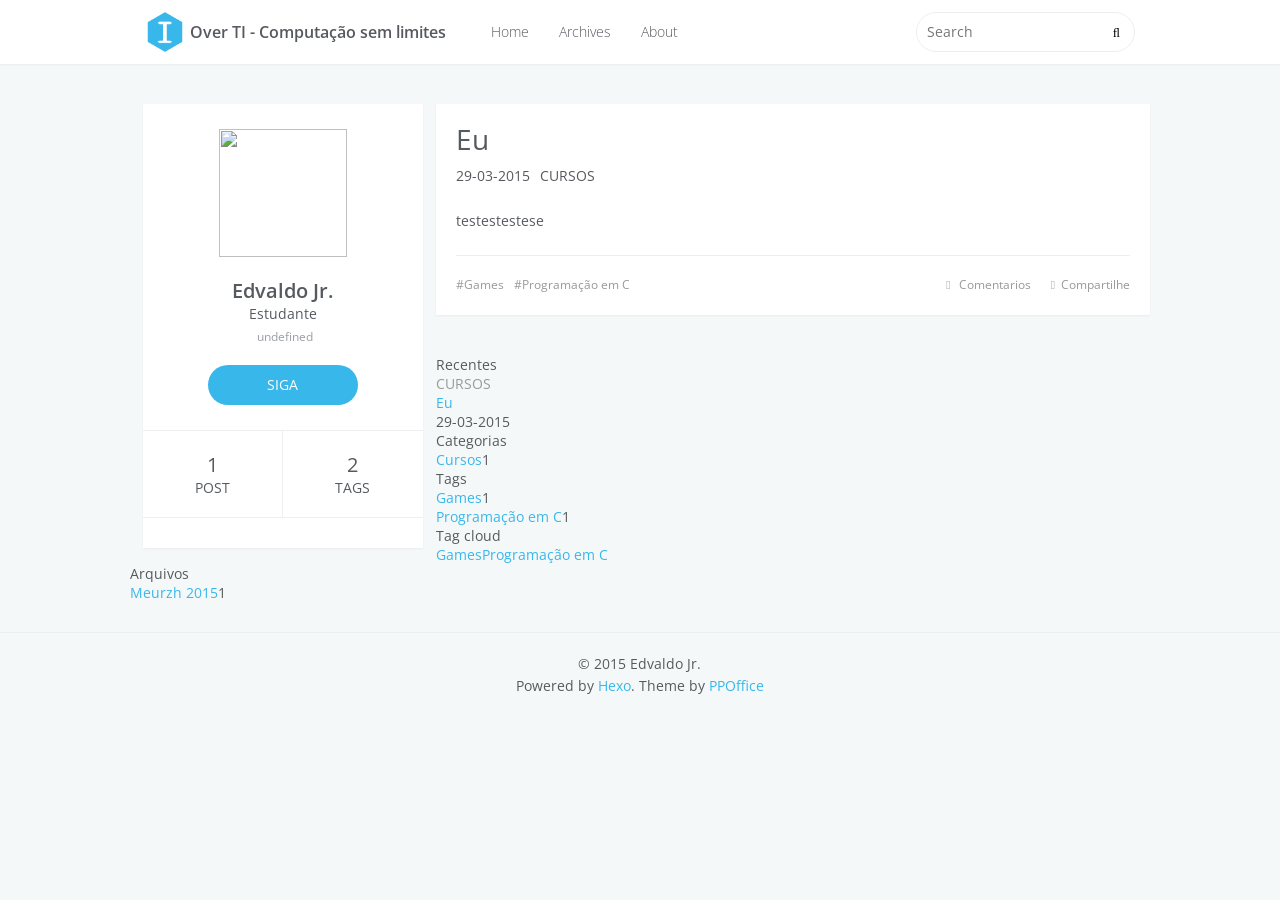
==== index.html @ 40b26c65 "First pages commit" ====
<!DOCTYPE html>
<html>
<head>
  <meta charset="utf-8">
  
  <title>Over TI - Computação sem limites</title>
  <meta name="viewport" content="width=device-width, initial-scale=1, maximum-scale=1">
  <meta name="description">
<meta property="og:type" content="website">
<meta property="og:title" content="Over TI - Computação sem limites">
<meta property="og:url" content="http://overti.github.io/index.html">
<meta property="og:site_name" content="Over TI - Computação sem limites">
<meta property="og:description">
<meta name="twitter:card" content="summary">
<meta name="twitter:title" content="Over TI - Computação sem limites">
<meta name="twitter:description">
  
  
    <link rel="icon" href="/favicon.png">
  
  <link href='//fonts.useso.com/css?family=Open+Sans:400italic,400,600' rel='stylesheet' type='text/css'>
  <link href="//fonts.useso.com/css?family=Source+Code+Pro" rel="stylesheet" type="text/css">
  <link rel="stylesheet" href="/css/style.css" type="text/css">
  <link rel="stylesheet" href="/font-awesome/css/font-awesome.min.css" type="text/css">
  

</head>
<body>
  <div id="container">
    <header id="header">
  <div id="header-main" class="header-inner">
    <div class="outer">
      <a href="/" id="logo"><i class="logo"></i><span class="site-title">Over TI - Computação sem limites</span></a>
      <nav id="main-nav">
        
          <a class="main-nav-link" href="/">Home</a>
        
          <a class="main-nav-link" href="/archives">Archives</a>
        
          <a class="main-nav-link" href="/about">About</a>
        
      </nav>
      <nav id="sub-nav">
        <div class="profile" id="profile-nav">
          <a id="profile-anchor" href="javascript:;"><img class="avatar" src="/css/images/avatar.png"><i class="fa fa-caret-down"></i></a>
        </div>
      </nav>
      <div id="search-form-wrap">
        <form action="//google.com/search" method="get" accept-charset="UTF-8" class="search-form"><input type="search" name="q" results="0" class="search-form-input" placeholder="Search"><button type="submit" class="search-form-submit"> </button><input type="hidden" name="q" value="site:http://overti.github.io"></form>
      </div>
    </div>
  </div>
  <div id="main-nav-mobile" class="header-sub header-inner">
    <table class="menu outer">
      <tr>
      
        <td><a class="main-nav-link" href="/">Home</a></td>
      
        <td><a class="main-nav-link" href="/archives">Archives</a></td>
      
        <td><a class="main-nav-link" href="/about">About</a></td>
      
      <td>
        <form action="//google.com/search" method="get" accept-charset="UTF-8" class="search-form"><input type="search" name="q" results="0" class="search-form-input" placeholder="Search"><input type="hidden" name="q" value="site:http://overti.github.io"></form>
      </td>
      </tr>
    </table>
  </div>
  
</header>
    <div class="outer">
      <aside id="profile">
  <div class="inner profile-inner">
  	<div class="base-info profile-block">
		  <img id="avatar" src="/css/images/avatar.png">
      <h2 id="name">Edvaldo Jr.</h2>
      <h3 id="title">Estudante</h3>
      <span id="location"><i class="fa fa-map-marker"></i>undefined</span>
      <a id="follow" href="https://github.com/overti">SIGA</a>
  	</div>
    <div class="article-info profile-block">
      <div class="article-info-block">
        1
        <span>Post</span>
      </div>
      <div class="article-info-block">
        2
        <span>Tags</span>
      </div>
    </div>
    <div class="contact-info profile-block">
      <table class="contact-list">
        <tr>
        
          <td><a href="https://github.com/overti" title="github"><i class="fa fa-github"></i></a></td>
        
          <td><a href="/#" title="twitter"><i class="fa fa-twitter"></i></a></td>
        
          <td><a href="/#" title="facebook"><i class="fa fa-facebook"></i></a></td>
        
          <td><a href="/#" title="dribbble"><i class="fa fa-dribbble"></i></a></td>
        
          <td><a href="/atom.xml" title="rss"><i class="fa fa-rss"></i></a></td>
        
        </tr>
      </table>
    </div>
  </div>
</aside>
      <section id="main">
  
    <article id="post-Eu" class="article article-type-post" itemscope itemprop="blogPost">
  <div class="article-inner">
    
    
      <header class="article-header">
        
  
    <h1 itemprop="name">
      <a class="article-title" href="/Eu/">Eu</a>
    </h1>
  

        <div class="article-meta">
          <div class="article-date">
  <i class="fa fa-calendar"></i>
  <a href="/Eu/">
    <time datetime="2015-03-29T20:36:07.000Z" itemprop="datePublished">29-03-2015</time>
  </a>
</div>
          
  <div class="article-category">
  	<i class="fa fa-folder"></i>
    <a class="article-category-link" href="/categories/Cursos/">Cursos</a>
  </div>

        </div>
      </header>
    
    <div class="article-entry" itemprop="articleBody">
      
        <p>testestestese</p>

      
    </div>
    <footer class="article-footer">
      <a data-url="http://overti.github.io/Eu/" data-id="ci7v1shl80000rcq00xxbd2kb" class="article-share-link">Compartilhe</a>
      
        <a href="http://overti.github.io/Eu/#disqus_thread" class="article-comment-link">Comentarios</a>
      
      
  <ul class="article-tag-list"><li class="article-tag-list-item"><a class="article-tag-list-link" href="/tags/Games/">Games</a></li><li class="article-tag-list-item"><a class="article-tag-list-link" href="/tags/Programacao-em-C/">Programação em C</a></li></ul>

    </footer>
  </div>
  
</article>


  
  
</section>
      
        <aside id="sidebar">
  
    
  <div class="widget-wrap">
    <h3 class="widget-title">Recentes</h3>
    <div class="widget">
      <ul id="recent-post">
        
          <li>
            <div class="item-thumbnail">
              <a href="/Eu/" class="thumbnail">
  
    <span class="thumbnail-image thumbnail-none"></span>
  
</a>
            </div>
            <div class="item-inner">
              <p class="item-category"><a class="article-category-link" href="/categories/Cursos/">Cursos</a></p>
              <p class="item-title"><a href="/Eu/" class="title">Eu</a></p>
              <p class="item-date"><time datetime="2015-03-29T20:36:07.000Z" itemprop="datePublished">29-03-2015</time></p>
            </div>
          </li>
        
      </ul>
    </div>
  </div>

  
    
  <div class="widget-wrap">
    <h3 class="widget-title">Categorias</h3>
    <div class="widget">
      <ul class="category-list"><li class="category-list-item"><a class="category-list-link" href="/categories/Cursos/">Cursos</a><span class="category-list-count">1</span></li></ul>
    </div>
  </div>

  
    
  <div class="widget-wrap">
    <h3 class="widget-title">Tags</h3>
    <div class="widget">
      <ul class="tag-list"><li class="tag-list-item"><a class="tag-list-link" href="/tags/Games/">Games</a><span class="tag-list-count">1</span></li><li class="tag-list-item"><a class="tag-list-link" href="/tags/Programacao-em-C/">Programação em C</a><span class="tag-list-count">1</span></li></ul>
    </div>
  </div>

  
    
  <div class="widget-wrap">
    <h3 class="widget-title">Tag cloud</h3>
    <div class="widget tagcloud">
      <a href="/tags/Games/" style="font-size: NaNpx;">Games</a><a href="/tags/Programacao-em-C/" style="font-size: NaNpx;">Programação em C</a>
    </div>
  </div>

  
    
  <div class="widget-wrap">
    <h3 class="widget-title">Arquivos</h3>
    <div class="widget">
      <ul class="archive-list"><li class="archive-list-item"><a class="archive-list-link" href="/archives/2015/03/">Meurzh 2015</a><span class="archive-list-count">1</span></li></ul>
    </div>
  </div>

  
  <div id="toTop" class="fa fa-chevron-up"></div>
</aside>
      
    </div>
    <footer id="footer">
  
  <div class="outer">
    <div id="footer-info" class="inner">
      &copy; 2015 Edvaldo Jr.<br>
      Powered by <a href="http://hexo.io/" target="_blank">Hexo</a>. Theme by <a href="http://github.com/ppoffice">PPOffice</a>
    </div>
  </div>
</footer>
    

<script>
  var disqus_shortname = 'overti';
  (function(){
    var dsq = document.createElement('script');
    dsq.type = 'text/javascript';
    dsq.async = true;
    dsq.src = '//' + disqus_shortname + '.disqus.com/count.js';
    (document.getElementsByTagName('head')[0] || document.getElementsByTagName('body')[0]).appendChild(dsq);
  })();
</script>


<script src="//ajax.useso.com/ajax/libs/jquery/2.0.3/jquery.min.js"></script>


  <link rel="stylesheet" href="/fancybox/jquery.fancybox.css" type="text/css">
  <script src="/fancybox/jquery.fancybox.pack.js" type="text/javascript"></script>


<script src="/js/script.js" type="text/javascript"></script>

  </div>
</body>
</html>
---- css/style.css ----
body {
  width: 100%;
}
body:before,
body:after {
  content: "";
  display: table;
}
body:after {
  clear: both;
}
html,
body,
div,
span,
applet,
object,
iframe,
h1,
h2,
h3,
h4,
h5,
h6,
p,
blockquote,
pre,
a,
abbr,
acronym,
address,
big,
cite,
code,
del,
dfn,
em,
img,
ins,
kbd,
q,
s,
samp,
small,
strike,
strong,
sub,
sup,
tt,
var,
dl,
dt,
dd,
ol,
ul,
li,
fieldset,
form,
label,
legend,
table,
caption,
tbody,
tfoot,
thead,
tr,
th,
td {
  margin: 0;
  padding: 0;
  border: 0;
  outline: 0;
  font-weight: inherit;
  font-style: inherit;
  font-family: inherit;
  font-size: 100%;
  vertical-align: baseline;
}
body {
  line-height: 1;
  color: #000;
  background: #fff;
}
ol,
ul {
  list-style: none;
}
table {
  border-collapse: separate;
  border-spacing: 0;
  vertical-align: middle;
}
caption,
th,
td {
  text-align: left;
  font-weight: normal;
  vertical-align: middle;
}
a img {
  border: none;
}
input,
button {
  margin: 0;
  padding: 0;
}
input::-moz-focus-inner,
button::-moz-focus-inner {
  border: 0;
  padding: 0;
}
html,
body,
#container {
  height: 100%;
}
body {
  color: #565a5f;
  background: #f5f8f9;
  font: 14px "open sans", "Helvetica Neue", "Microsoft Yahei", Helvetica, Arial, sans-serif;
  -webkit-text-size-adjust: 100%;
}
a {
  color: #38b7ea;
  text-decoration: none;
}
a:visited {
  color: #38b7ea;
}
.outer {
  max-width: 1020px;
  margin: 0 auto;
  padding: 0 20px;
}
.outer:before,
.outer:after {
  content: "";
  display: table;
}
.outer:after {
  clear: both;
}
@media screen and (max-width: 559px) {
  .outer {
    padding: 0;
  }
}
.inner {
  display: inline;
  float: left;
  width: 98%;
  margin: 0 1%;
}
.left,
.alignleft {
  float: left;
}
.right,
.alignright {
  float: right;
}
.clear {
  clear: both;
}
.logo {
  background-image: url("images/logo.png");
  -webkit-background-size: cover;
  -moz-background-size: cover;
  background-size: cover;
}
#container {
  position: relative;
}
#container > .outer {
  margin-bottom: 30px;
}
.article-date,
.article-category-link,
.archive-year {
  text-decoration: none;
  text-transform: uppercase;
  color: #999;
  line-height: 1em;
}
#header,
#profile .inner,
.article-inner,
#comments,
.archive-year-wrap,
.archive-article-inner {
  background: #fff;
  -webkit-box-shadow: 0 1px 2px rgba(0,0,0,0.05);
  box-shadow: 0 1px 2px rgba(0,0,0,0.05);
}
.article-entry h1 {
  font-size: 2em;
}
.article-entry h2 {
  font-size: 1.5em;
}
.article-entry h3 {
  font-size: 1.3em;
}
.article-entry h4 {
  font-size: 1.2em;
}
.article-entry h5 {
  font-size: 1em;
}
.article-entry h6 {
  font-size: 1em;
  color: #999;
}
.article-entry hr {
  border: 1px dashed #eceff2;
}
.article-entry strong {
  font-weight: bold;
}
.article-entry em,
.article-entry cite {
  font-style: italic;
}
.article-entry sup,
.article-entry sub {
  font-size: 0.75em;
  line-height: 0;
  position: relative;
  vertical-align: baseline;
}
.article-entry sup {
  top: -0.5em;
}
.article-entry sub {
  bottom: -0.2em;
}
.article-entry small {
  font-size: 0.85em;
}
.article-entry acronym,
.article-entry abbr {
  border-bottom: 1px dotted;
}
.article-entry ul,
.article-entry ol,
.article-entry dl {
  margin: 0 20px;
  line-height: 1.6em;
}
.article-entry ul ul,
.article-entry ol ul,
.article-entry ul ol,
.article-entry ol ol {
  margin-top: 0;
  margin-bottom: 0;
}
.article-entry ul {
  list-style: disc;
}
.article-entry ol {
  list-style: decimal;
}
.article-entry dt {
  font-weight: bold;
}
#header {
  background: #fff;
  position: relative;
}
#header a,
#header a:visited {
  white-space: nowrap;
  -webkit-transition: 0.2s ease;
  -moz-transition: 0.2s ease;
  -ms-transition: 0.2s ease;
  transition: 0.2s ease;
  color: #565a5f;
}
#header a:hover {
  color: #38b7ea;
}
.header-inner #logo,
#main-nav,
#sub-nav,
#search-form-wrap {
  height: 40px;
  line-height: 40px;
  padding: 12px 15px;
}
.header-inner #logo,
#main-nav {
  float: left;
}
#sub-nav,
#search-form-wrap {
  float: right;
}
.header-inner {
  height: 100%;
  position: relative;
}
.header-inner #logo {
  display: inline-block;
}
.header-inner #logo .logo {
  display: inline-block;
  width: 40px;
  height: 40px;
  margin-right: 5px;
}
.header-inner #logo .site-title {
  font-size: 16px;
  display: inline-block;
  vertical-align: top;
  font-weight: 600;
}
#header-title {
  text-align: center;
  height: 40px;
  position: absolute;
  top: 50%;
  left: 0;
  margin-top: -20px;
}
.header-sub {
  border-top: 1px solid #eceff2;
}
.header-sub ul {
  margin: 0 15px;
}
.header-sub ul:before,
.header-sub ul:after {
  content: "";
  display: table;
}
.header-sub ul:after {
  clear: both;
}
.header-sub ul li {
  float: left;
  margin: 0 10px;
}
.header-sub ul li a {
  display: inline-block;
  line-height: 48px;
}
.header-sub .main-nav-link {
  display: inline-block;
  line-height: 48px;
}
@media screen and (min-width: 560px) and (max-width: 799px) {
  #header-sub {
    display: none;
  }
}
@media screen and (max-width: 559px) {
  #header-sub {
    display: none;
  }
}
@media screen and (min-width: 560px) and (max-width: 799px) {
  #main-nav {
    display: none;
  }
}
@media screen and (max-width: 559px) {
  #main-nav {
    display: none;
  }
}
@media screen and (min-width: 800px) and (max-width: 1199px) {
  #main-nav-mobile {
    display: none;
  }
}
@media screen and (min-width: 1200px) {
  #main-nav-mobile {
    display: none;
  }
}
.nav-icon,
.main-nav-link {
  float: left;
  display: block;
  padding: 0 15px;
}
.nav-icon {
  text-align: center;
  font-size: 14px;
  width: 14px;
  height: 14px;
  position: relative;
  cursor: pointer;
  height: 40px !important;
  line-height: 40px !important;
}
.main-nav-link {
  font-weight: 300;
}
@media screen and (min-width: 1200px) {
  #sub-nav {
    display: none;
  }
}
#sub-nav #profile-nav #profile-anchor {
  display: block;
  height: 40px;
  line-height: 40px;
}
#sub-nav #profile-nav #profile-anchor:before,
#sub-nav #profile-nav #profile-anchor:after {
  content: "";
  display: table;
}
#sub-nav #profile-nav #profile-anchor:after {
  clear: both;
}
#sub-nav #profile-nav .avatar,
#sub-nav #profile-nav .fa {
  float: left;
}
#sub-nav #profile-nav .avatar {
  width: 40px;
  height: 40px;
  margin-right: 8px;
}
#sub-nav #profile-nav .fa {
  line-height: 40px;
}
@media screen and (max-width: 559px) {
  #search-form-wrap {
    display: none;
  }
}
#search-form-wrap .search-form {
  position: relative;
}
#search-form-wrap .search-form .search-form-input {
  width: 100%;
  height: 40px;
  padding: 0 30px 0 10px;
  line-height: 40px;
  -webkit-border-radius: 21px;
  border-radius: 21px;
}
#search-form-wrap .search-form .search-form-input::-webkit-search-results-decoration,
#search-form-wrap .search-form .search-form-input::-webkit-search-cancel-button {
  -webkit-appearance: none;
}
#search-form-wrap .search-form .search-form-submit {
  top: 50%;
  right: 15px;
  border: none;
  cursor: pointer;
  margin-top: -7px;
  background: none;
  position: absolute;
  font: 13px font-icon;
  font-family: 'FontAwesome';
}
#search-form-wrap .search-form .search-form-submit:before {
  content: '\f002';
}
#search-form-wrap .search-form .search-form-submit:hover,
#search-form-wrap .search-form .search-form-submit:focus {
  color: #777;
}
.search-form-input {
  width: 200px;
  outline: none;
  -webkit-appearance: none;
  -moz-appearance: none;
  appearance: none;
  background: none;
  -webkit-box-shadow: none;
  box-shadow: none;
  color: #565a5f;
  -webkit-transition: 0.2s ease;
  -moz-transition: 0.2s ease;
  -ms-transition: 0.2s ease;
  transition: 0.2s ease;
  -webkit-box-sizing: border-box;
  -moz-box-sizing: border-box;
  box-sizing: border-box;
  font: 14px "open sans", "Helvetica Neue", "Microsoft Yahei", Helvetica, Arial, sans-serif;
  border: 1px solid #eceff2;
}
.search-form-input:focus {
  border-color: #38b7ea;
}
#main-nav-mobile {
  overflow-y: hidden;
  overflow-x: auto;
}
#main-nav-mobile .menu {
  margin: 0;
  height: 48px;
}
#main-nav-mobile .menu:before,
#main-nav-mobile .menu:after {
  content: "";
  display: table;
}
#main-nav-mobile .menu:after {
  clear: both;
}
#main-nav-mobile .menu .search-form-input {
  display: none;
  padding: 0 10px;
  margin-right: 15px;
  height: 32px;
  line-height: 32px;
  -webkit-border-radius: 16px;
  border-radius: 16px;
}
@media screen and (max-width: 559px) {
  #main-nav-mobile .menu .search-form-input {
    display: block;
  }
}
#main-nav-mobile .menu .search-form-input::-webkit-search-results-decoration,
#main-nav-mobile .menu .search-form-input::-webkit-search-cancel-button {
  -webkit-appearance: none;
}
.profile-block {
  padding: 15px 20px;
  border-bottom: 1px solid #eceff2;
}
.profile-block:last-child {
  border-bottom: none;
}
#profile {
  display: none;
}
@media screen and (min-width: 1200px) {
  #profile {
    display: block;
    display: inline;
    float: left;
    width: 28.000000000000004%;
    margin: 0 1%;
  }
}
#profile .inner {
  margin-top: 40px;
  background: #fff;
}
#profile .inner .base-info #avatar {
  display: block;
  margin: 10px auto 20px;
  width: 128px;
  height: 128px;
}
#profile .inner .base-info #name,
#profile .inner .base-info #title,
#profile .inner .base-info #location {
  display: block;
  text-align: center;
}
#profile .inner .base-info #name {
  font-size: 20px;
  font-weight: 600;
}
#profile .inner .base-info #location {
  font-size: 12px;
  margin-top: 5px;
  color: #9a9ea3;
}
#profile .inner .base-info #location .fa {
  margin-right: 5px;
}
#profile .inner .base-info #follow {
  color: #fff;
  width: 150px;
  height: 40px;
  display: block;
  font-size: 14px;
  line-height: 40px;
  text-align: center;
  margin: 20px auto 10px;
  background: #38b7ea;
  -webkit-border-radius: 20px;
  border-radius: 20px;
  -webkit-transition: 0.2s ease;
  -moz-transition: 0.2s ease;
  -ms-transition: 0.2s ease;
  transition: 0.2s ease;
}
#profile .inner .base-info #follow:hover {
  background: #49c8fb;
}
#profile .inner .article-info {
  padding: 0px;
}
#profile .inner .article-info:before,
#profile .inner .article-info:after {
  content: "";
  display: table;
}
#profile .inner .article-info:after {
  clear: both;
}
#profile .inner .article-info .article-info-block {
  width: 50%;
  float: left;
  padding: 20px 15px;
  text-align: center;
  -webkit-box-sizing: border-box;
  -moz-box-sizing: border-box;
  box-sizing: border-box;
  font-size: 20px;
}
#profile .inner .article-info .article-info-block span {
  display: block;
  font-size: 14px;
  text-transform: uppercase;
}
#profile .inner .article-info .article-info-block:first-child {
  border-right: 1px solid #eceff2;
}
#profile .inner .contact-info .contact-list {
  width: 100%;
}
#profile .inner .contact-info .contact-list td {
  text-align: center;
  font-size: 24px;
}
#profile .inner .contact-info .contact-list td a {
  position: relative;
  -webkit-transition: 0.2s ease;
  -moz-transition: 0.2s ease;
  -ms-transition: 0.2s ease;
  transition: 0.2s ease;
  color: #898d92;
}
#profile .inner .contact-info .contact-list td a:hover {
  color: #565a5f;
}
#profile .inner .contact-info .contact-list td a:hover:after {
  right: -50%;
  top: -41px;
  color: #fff;
  background: #333;
  font-size: 14px;
  content: attr(title);
  display: block;
  padding: 5px 15px;
  position: absolute;
  white-space: nowrap;
  -webkit-border-radius: 2px;
  border-radius: 2px;
  text-transform: uppercase;
  -webkit-box-shadow: 0 0 2px rgba(0,0,0,0.2);
  box-shadow: 0 0 2px rgba(0,0,0,0.2);
  z-index: 1;
}
#profile .inner .contact-info .contact-list td a:hover:before {
  top: -12px;
  right: 8px;
  border: solid;
  border-color: #333 transparent;
  border-width: 5px 5px 0 5px;
  content: "";
  display: block;
  position: absolute;
  z-index: 2;
}
#profile.card {
  top: 50px;
  right: 20px;
  z-index: 999;
  display: block;
  min-width: 280px;
  position: absolute;
}
#profile.card .profile-inner {
  position: relative;
  -webkit-box-shadow: 0 2px 5px rgba(0,0,0,0.2);
  box-shadow: 0 2px 5px rgba(0,0,0,0.2);
}
#profile.card .profile-inner:before,
#profile.card .profile-inner:after {
  z-index: 1;
  content: '';
  top: -20px;
  right: 10px;
  position: absolute;
  border-width: 10px;
  border-style: solid;
  border-color: transparent transparent #fff transparent;
}
#profile.card .profile-inner:after {
  z-index: 0;
  border-color: transparent transparent #dbdee1 transparent;
}
.article {
  margin: 40px 0;
}
.article-inner {
  overflow: hidden;
}
.article-meta:before,
.article-meta:after {
  content: "";
  display: table;
}
.article-meta:after {
  clear: both;
}
.article-meta > div {
  margin-bottom: 5px;
}
.article-meta .article-date,
.article-meta .article-category {
  margin-right: 10px;
  color: #565a5f;
}
.article-meta a {
  color: #565a5f;
}
.article-meta a:hover {
  color: #38b7ea;
}
.article-date {
  float: left;
}
.article-category {
  float: left;
  line-height: 1em;
  color: #565a5f;
}
.article-category .fa-angle-right {
  margin: 0 5px;
}
.article-header {
  padding: 20px 20px 0;
}
.article-header .article-title {
  display: block;
  margin-bottom: 14px;
}
.article-title {
  text-decoration: none;
  font-size: 2em;
  color: #565a5f;
  line-height: 1.1em;
  -webkit-transition: color 0.2s;
  -moz-transition: color 0.2s;
  -ms-transition: color 0.2s;
  transition: color 0.2s;
}
a.article-title:visited {
  color: #565a5f;
}
a.article-title:hover {
  color: #38b7ea;
}
.article-entry {
  color: #565a5f;
  padding: 0 20px;
}
.article-entry:before,
.article-entry:after {
  content: "";
  display: table;
}
.article-entry:after {
  clear: both;
}
.article-entry p,
.article-entry table {
  line-height: 1.6em;
  margin: 1.6em 0;
}
.article-entry h1,
.article-entry h2,
.article-entry h3,
.article-entry h4,
.article-entry h5,
.article-entry h6 {
  font-weight: bold;
}
.article-entry h1,
.article-entry h2,
.article-entry h3,
.article-entry h4,
.article-entry h5,
.article-entry h6 {
  line-height: 1.1em;
  margin: 1.1em 0;
}
.article-entry a {
  color: #38b7ea;
  text-decoration: none;
}
.article-entry a:hover {
  text-decoration: underline;
}
.article-entry ul,
.article-entry ol,
.article-entry dl {
  margin-top: 1.6em;
  margin-bottom: 1.6em;
}
.article-entry img,
.article-entry video {
  max-width: 100%;
  height: auto;
  display: block;
  margin: auto;
}
.article-entry iframe {
  border: none;
}
.article-entry table {
  width: 100%;
  border-collapse: collapse;
  border-spacing: 0;
}
.article-entry th {
  font-weight: bold;
  border-bottom: 3px solid #eceff2;
  padding-bottom: 0.5em;
}
.article-entry td {
  border-bottom: 1px solid #eceff2;
  padding: 10px 0;
}
.article-entry blockquote {
  font-family: Georgia, "Times New Roman", serif;
  font-size: 1.4em;
  margin: 1.6em 20px;
  text-align: center;
}
.article-entry blockquote footer {
  font-size: 14px;
  margin: 1.6em 0;
  font-family: "open sans", "Helvetica Neue", "Microsoft Yahei", Helvetica, Arial, sans-serif;
}
.article-entry blockquote footer cite:before {
  content: "—";
  padding: 0 0.5em;
}
.article-entry .pullquote {
  text-align: left;
  width: 45%;
  margin: 0;
}
.article-entry .pullquote.left {
  margin-left: 0.5em;
  margin-right: 1em;
}
.article-entry .pullquote.right {
  margin-right: 0.5em;
  margin-left: 1em;
}
.article-entry .caption {
  color: #999;
  display: block;
  font-size: 0.9em;
  margin-top: 0.5em;
  position: relative;
  text-align: center;
}
.article-entry .video-container {
  position: relative;
  padding-top: 56.25%;
  height: 0;
  overflow: hidden;
}
.article-entry .video-container iframe,
.article-entry .video-container object,
.article-entry .video-container embed {
  position: absolute;
  top: 0;
  left: 0;
  width: 100%;
  height: 100%;
  margin-top: 0;
}
.article-more-link a {
  display: inline-block;
  line-height: 1em;
  padding: 6px 15px;
  -webkit-border-radius: 15px;
  border-radius: 15px;
  background: #f5f8f9;
  color: #999;
  text-shadow: 0 1px #fff;
  text-decoration: none;
}
.article-more-link a:hover {
  background: #38b7ea;
  color: #fff;
  text-decoration: none;
  text-shadow: 0 1px #169cd2;
}
.article-footer {
  font-size: 0.85em;
  line-height: 1.6em;
  border-top: 1px solid #eceff2;
  padding-top: 1.6em;
  margin: 0 20px 20px;
}
.article-footer:before,
.article-footer:after {
  content: "";
  display: table;
}
.article-footer:after {
  clear: both;
}
.article-footer a {
  color: #999;
  text-decoration: none;
}
.article-footer a:hover {
  color: #565a5f;
}
.article-tag-list-item {
  float: left;
  margin-right: 10px;
}
.article-tag-list-link:before {
  content: "#";
}
.article-comment-link {
  float: right;
}
.article-comment-link:before {
  content: "\f075";
  font-family: FontAwesome;
  padding-right: 8px;
}
.article-share-link {
  cursor: pointer;
  float: right;
  margin-left: 20px;
}
.article-share-link:before {
  content: "\f064";
  font-family: FontAwesome;
  padding-right: 6px;
}
#article-nav {
  position: relative;
}
#article-nav:before,
#article-nav:after {
  content: "";
  display: table;
}
#article-nav:after {
  clear: both;
}
@media screen and (min-width: 1200px) {
  #article-nav {
    margin: 40px 0;
  }
  #article-nav:before {
    width: 8px;
    height: 8px;
    position: absolute;
    top: 50%;
    left: 50%;
    margin-top: -4px;
    margin-left: -4px;
    content: "";
    -webkit-border-radius: 50%;
    border-radius: 50%;
    background: #787c81;
  }
}
.article-nav-link-wrap {
  text-decoration: none;
  color: #999;
  -webkit-box-sizing: border-box;
  -moz-box-sizing: border-box;
  box-sizing: border-box;
  margin-top: 40px;
  text-align: center;
  display: block;
}
.article-nav-link-wrap:hover {
  color: #565a5f;
}
@media screen and (min-width: 1200px) {
  .article-nav-link-wrap {
    width: 50%;
    margin-top: 0;
  }
}
@media screen and (min-width: 1200px) {
  #article-nav-newer {
    float: left;
    text-align: right;
    padding-right: 20px;
  }
}
@media screen and (min-width: 1200px) {
  #article-nav-older {
    float: right;
    text-align: left;
    padding-left: 20px;
  }
}
.article-nav-caption {
  letter-spacing: 2px;
  line-height: 1em;
  font-weight: bold;
  color: #565a5f;
  text-transform: uppercase;
}
#article-nav-newer .article-nav-caption {
  margin-right: -2px;
}
.article-nav-title {
  font-size: 0.85em;
  line-height: 1.6em;
  margin-top: 0.5em;
}
.article-share-box {
  position: absolute;
  display: none;
  background: #fff;
  -webkit-box-shadow: 0px 2px 2px rgba(0,0,0,0.1);
  box-shadow: 0px 2px 2px rgba(0,0,0,0.1);
  -webkit-border-radius: 3px;
  border-radius: 3px;
  margin-left: -145px;
  overflow: hidden;
  z-index: 1;
}
.article-share-box.on {
  display: block;
}
.article-share-input {
  width: 100%;
  background: none;
  -webkit-box-sizing: border-box;
  -moz-box-sizing: border-box;
  box-sizing: border-box;
  font: 14px "open sans", "Helvetica Neue", "Microsoft Yahei", Helvetica, Arial, sans-serif;
  padding: 0 15px;
  color: #565a5f;
  outline: none;
  border: 1px solid #eceff2;
  -webkit-border-radius: 3px 3px 0 0;
  border-radius: 3px 3px 0 0;
  height: 36px;
  line-height: 36px;
}
.article-share-links {
  background: #f5f8f9;
}
.article-share-links:before,
.article-share-links:after {
  content: "";
  display: table;
}
.article-share-links:after {
  clear: both;
}
.article-share-twitter,
.article-share-facebook,
.article-share-pinterest,
.article-share-google {
  width: 50px;
  height: 36px;
  display: block;
  float: left;
  position: relative;
  color: #999;
  text-shadow: 0 1px #fff;
}
.article-share-twitter:before,
.article-share-facebook:before,
.article-share-pinterest:before,
.article-share-google:before {
  font-size: 20px;
  width: 20px;
  height: 20px;
  position: absolute;
  top: 50%;
  left: 50%;
  margin-top: -10px;
  margin-left: -10px;
  text-align: center;
}
.article-share-twitter:hover,
.article-share-facebook:hover,
.article-share-pinterest:hover,
.article-share-google:hover {
  color: #fff;
}
.article-share-twitter:hover {
  background: #00aced;
  text-shadow: 0 1px #008abe;
}
.article-share-facebook:hover {
  background: #3b5998;
  text-shadow: 0 1px #2f477a;
}
.article-share-pinterest:hover {
  background: #cb2027;
  text-shadow: 0 1px #a21a1f;
}
.article-share-google:hover {
  background: #dd4b39;
  text-shadow: 0 1px #be3221;
}
.article-gallery {
  background: #000;
  position: relative;
}
.article-gallery-photos {
  position: relative;
  overflow: hidden;
}
.article-gallery-img {
  display: none;
  max-width: 100%;
}
.article-gallery-img:first-child {
  display: block;
}
.article-gallery-img.loaded {
  position: absolute;
  display: block;
}
.article-gallery-img img {
  display: block;
  max-width: 100%;
  margin: 0 auto;
}
#comments {
  padding: 20px;
  margin: 40px 0;
}
#comments a {
  color: #38b7ea;
}
.archives-wrap {
  margin: 40px 0;
}
.archives:before,
.archives:after {
  content: "";
  display: table;
}
.archives:after {
  clear: both;
}
.archives .article:first-child {
  margin: 20px 0;
}
.archive-year-wrap {
  padding: 10px 20px;
  margin: 40px 0 -20px 0;
}
@media screen and (max-width: 559px) {
  .archive-year-wrap {
    margin: 20px 0 -20px 0;
  }
}
.archive-year-wrap .fa {
  margin-right: 3px;
}
.archive-year-wrap .archive-year {
  color: #565a5f;
}
.archive-year-wrap .archive-year:hover {
  color: #38b7ea;
}
.archive-article {
  -webkit-column-break-inside: avoid;
  page-break-inside: avoid;
  overflow: hidden;
  break-inside: avoid-column;
}
.archive-article-inner {
  padding: 10px;
  margin-bottom: 15px;
}
.archive-article-title {
  text-decoration: none;
  font-weight: bold;
  color: #565a5f;
  -webkit-transition: color 0.2s;
  -moz-transition: color 0.2s;
  -ms-transition: color 0.2s;
  transition: color 0.2s;
  line-height: 1.6em;
}
.archive-article-title:hover {
  color: #38b7ea;
}
.archive-article-footer {
  margin-top: 1em;
}
.archive-article-date {
  color: #999;
  text-decoration: none;
  font-size: 0.85em;
  line-height: 1em;
  margin-bottom: 0.5em;
  display: block;
}
#page-nav {
  margin: 40px auto;
  text-align: center;
  color: #999;
  overflow: hidden;
}
#page-nav:before,
#page-nav:after {
  content: "";
  display: table;
}
#page-nav:after {
  clear: both;
}
#page-nav a,
#page-nav span {
  height: 32px;
  padding: 0 10px;
  line-height: 32px;
  text-align: center;
  display: inline-block;
  -webkit-border-radius: 2px;
  border-radius: 2px;
}
#page-nav a {
  color: #999;
  text-decoration: none;
}
#page-nav a:hover {
  color: #fff;
  background: #38b7ea;
}
#page-nav .page-number {
  display: inline-block;
}
@media screen and (max-width: 559px) {
  #page-nav .page-number {
    display: none;
  }
}
#page-nav .current {
  color: #565a5f;
  font-weight: bold;
}
#page-nav .space {
  color: #eceff2;
}
#footer {
  padding: 20px 0;
  border-top: 1px solid #eceff2;
  color: #565a5f;
  font-size: 16px;
  text-align: center;
}
#footer .outer {
  margin-bottom: 0;
}
#footer a {
  color: #38b7ea;
  text-decoration: none;
}
#footer a:hover {
  text-decoration: underline;
}
#footer-info {
  line-height: 1.6em;
  font-size: 0.85em;
}
.article-entry pre,
.article-entry .highlight {
  background: #34383d;
  margin: 0 -20px;
  padding: 15px 20px;
  border-style: solid;
  border-color: #eceff2;
  border-width: 1px 0;
  overflow: auto;
  color: #ccc;
  line-height: 22.400000000000002px;
}
.article-entry .highlight .gutter pre,
.article-entry .gist .gist-file .gist-data .line-numbers {
  color: #666;
  font-size: 0.85em;
}
.article-entry pre,
.article-entry code {
  font-family: "Source Code Pro", Consolas, Monaco, Menlo, Consolas, monospace;
}
.article-entry code {
  background: #f5f8f9;
  text-shadow: 0 1px #fff;
  padding: 0 0.3em;
}
.article-entry pre code {
  background: none;
  text-shadow: none;
  padding: 0;
}
.article-entry .highlight pre {
  border: none;
  margin: 0;
  padding: 0;
}
.article-entry .highlight table {
  margin: 0;
  width: auto;
}
.article-entry .highlight td {
  border: none;
  padding: 0;
}
.article-entry .highlight figcaption {
  font-size: 0.85em;
  color: #999;
  line-height: 1em;
  margin-bottom: 1em;
}
.article-entry .highlight figcaption:before,
.article-entry .highlight figcaption:after {
  content: "";
  display: table;
}
.article-entry .highlight figcaption:after {
  clear: both;
}
.article-entry .highlight figcaption a {
  float: right;
}
.article-entry .highlight .gutter pre {
  text-align: right;
  padding-right: 20px;
}
.article-entry .highlight .line {
  height: 22.400000000000002px;
}
.article-entry .gist {
  margin: 0 -20px;
  border-style: solid;
  border-color: #eceff2;
  border-width: 1px 0;
  background: #34383d;
  padding: 15px 20px 15px 0;
}
.article-entry .gist .gist-file {
  border: none;
  font-family: "Source Code Pro", Consolas, Monaco, Menlo, Consolas, monospace;
  margin: 0;
}
.article-entry .gist .gist-file .gist-data {
  background: none;
  border: none;
}
.article-entry .gist .gist-file .gist-data .line-numbers {
  background: none;
  border: none;
  padding: 0 20px 0 0;
}
.article-entry .gist .gist-file .gist-data .line-data {
  padding: 0 !important;
}
.article-entry .gist .gist-file .highlight {
  margin: 0;
  padding: 0;
  border: none;
}
.article-entry .gist .gist-file .gist-meta {
  background: #34383d;
  color: #999;
  font: 0.85em "open sans", "Helvetica Neue", "Microsoft Yahei", Helvetica, Arial, sans-serif;
  text-shadow: 0 0;
  padding: 0;
  margin-top: 1em;
  margin-left: 20px;
}
.article-entry .gist .gist-file .gist-meta a {
  color: #38b7ea;
  font-weight: normal;
}
.article-entry .gist .gist-file .gist-meta a:hover {
  text-decoration: underline;
}
pre .comment,
pre .title {
  color: #999;
}
pre .variable,
pre .attribute,
pre .tag,
pre .regexp,
pre .ruby .constant,
pre .xml .tag .title,
pre .xml .pi,
pre .xml .doctype,
pre .html .doctype,
pre .css .id,
pre .css .class,
pre .css .pseudo {
  color: #f2777a;
}
pre .number,
pre .preprocessor,
pre .built_in,
pre .literal,
pre .params,
pre .constant {
  color: #f99157;
}
pre .class,
pre .ruby .class .title,
pre .css .rules .attribute {
  color: #9c9;
}
pre .string,
pre .value,
pre .inheritance,
pre .header,
pre .ruby .symbol,
pre .xml .cdata {
  color: #9c9;
}
pre .css .hexcolor {
  color: #6cc;
}
pre .function,
pre .python .decorator,
pre .python .title,
pre .ruby .function .title,
pre .ruby .title .keyword,
pre .perl .sub,
pre .javascript .title,
pre .coffeescript .title {
  color: #69c;
}
pre .keyword,
pre .javascript .function {
  color: #c9c;
}
@media screen and (min-width: 560px) and (max-width: 799px) {
  #mobile-nav {
    position: absolute;
    top: 0;
    left: 0;
    width: 280px;
    height: 100%;
    background: #191919;
    border-right: 1px solid #fff;
  }
}
@media screen and (min-width: 560px) and (max-width: 799px) {
  .mobile-nav-link {
    display: block;
    color: #999;
    text-decoration: none;
    padding: 15px 20px;
    font-weight: bold;
  }
  .mobile-nav-link:hover {
    color: #fff;
  }
}
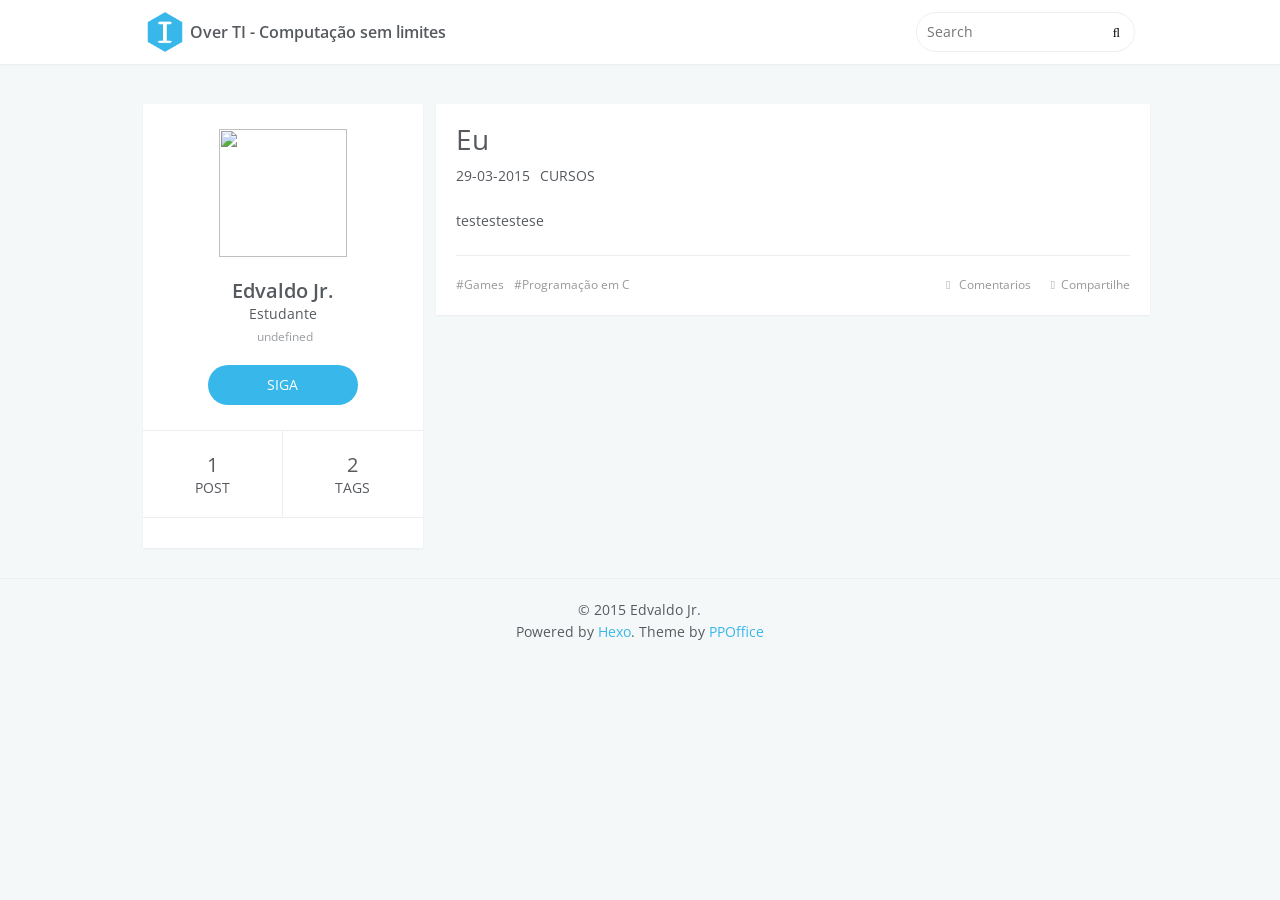
==== commit b7126d9a: "First pages commit" ====
--- a/index.html
+++ b/index.html
@@ -16,8 +16,6 @@
 <meta name="twitter:description">
   
   
-    <link rel="icon" href="/favicon.png">
-  
   <link href='//fonts.useso.com/css?family=Open+Sans:400italic,400,600' rel='stylesheet' type='text/css'>
   <link href="//fonts.useso.com/css?family=Source+Code+Pro" rel="stylesheet" type="text/css">
   <link rel="stylesheet" href="/css/style.css" type="text/css">
@@ -33,12 +31,6 @@
       <a href="/" id="logo"><i class="logo"></i><span class="site-title">Over TI - Computação sem limites</span></a>
       <nav id="main-nav">
         
-          <a class="main-nav-link" href="/">Home</a>
-        
-          <a class="main-nav-link" href="/archives">Archives</a>
-        
-          <a class="main-nav-link" href="/about">About</a>
-        
       </nav>
       <nav id="sub-nav">
         <div class="profile" id="profile-nav">
@@ -53,12 +45,6 @@
   <div id="main-nav-mobile" class="header-sub header-inner">
     <table class="menu outer">
       <tr>
-      
-        <td><a class="main-nav-link" href="/">Home</a></td>
-      
-        <td><a class="main-nav-link" href="/archives">Archives</a></td>
-      
-        <td><a class="main-nav-link" href="/about">About</a></td>
       
       <td>
         <form action="//google.com/search" method="get" accept-charset="UTF-8" class="search-form"><input type="search" name="q" results="0" class="search-form-input" placeholder="Search"><input type="hidden" name="q" value="site:http://overti.github.io"></form>
@@ -91,16 +77,6 @@
     <div class="contact-info profile-block">
       <table class="contact-list">
         <tr>
-        
-          <td><a href="https://github.com/overti" title="github"><i class="fa fa-github"></i></a></td>
-        
-          <td><a href="/#" title="twitter"><i class="fa fa-twitter"></i></a></td>
-        
-          <td><a href="/#" title="facebook"><i class="fa fa-facebook"></i></a></td>
-        
-          <td><a href="/#" title="dribbble"><i class="fa fa-dribbble"></i></a></td>
-        
-          <td><a href="/atom.xml" title="rss"><i class="fa fa-rss"></i></a></td>
         
         </tr>
       </table>
@@ -161,73 +137,6 @@
   
 </section>
       
-        <aside id="sidebar">
-  
-    
-  <div class="widget-wrap">
-    <h3 class="widget-title">Recentes</h3>
-    <div class="widget">
-      <ul id="recent-post">
-        
-          <li>
-            <div class="item-thumbnail">
-              <a href="/Eu/" class="thumbnail">
-  
-    <span class="thumbnail-image thumbnail-none"></span>
-  
-</a>
-            </div>
-            <div class="item-inner">
-              <p class="item-category"><a class="article-category-link" href="/categories/Cursos/">Cursos</a></p>
-              <p class="item-title"><a href="/Eu/" class="title">Eu</a></p>
-              <p class="item-date"><time datetime="2015-03-29T20:36:07.000Z" itemprop="datePublished">29-03-2015</time></p>
-            </div>
-          </li>
-        
-      </ul>
-    </div>
-  </div>
-
-  
-    
-  <div class="widget-wrap">
-    <h3 class="widget-title">Categorias</h3>
-    <div class="widget">
-      <ul class="category-list"><li class="category-list-item"><a class="category-list-link" href="/categories/Cursos/">Cursos</a><span class="category-list-count">1</span></li></ul>
-    </div>
-  </div>
-
-  
-    
-  <div class="widget-wrap">
-    <h3 class="widget-title">Tags</h3>
-    <div class="widget">
-      <ul class="tag-list"><li class="tag-list-item"><a class="tag-list-link" href="/tags/Games/">Games</a><span class="tag-list-count">1</span></li><li class="tag-list-item"><a class="tag-list-link" href="/tags/Programacao-em-C/">Programação em C</a><span class="tag-list-count">1</span></li></ul>
-    </div>
-  </div>
-
-  
-    
-  <div class="widget-wrap">
-    <h3 class="widget-title">Tag cloud</h3>
-    <div class="widget tagcloud">
-      <a href="/tags/Games/" style="font-size: NaNpx;">Games</a><a href="/tags/Programacao-em-C/" style="font-size: NaNpx;">Programação em C</a>
-    </div>
-  </div>
-
-  
-    
-  <div class="widget-wrap">
-    <h3 class="widget-title">Arquivos</h3>
-    <div class="widget">
-      <ul class="archive-list"><li class="archive-list-item"><a class="archive-list-link" href="/archives/2015/03/">Meurzh 2015</a><span class="archive-list-count">1</span></li></ul>
-    </div>
-  </div>
-
-  
-  <div id="toTop" class="fa fa-chevron-up"></div>
-</aside>
-      
     </div>
     <footer id="footer">
   
@@ -255,9 +164,6 @@
 <script src="//ajax.useso.com/ajax/libs/jquery/2.0.3/jquery.min.js"></script>
 
 
-  <link rel="stylesheet" href="/fancybox/jquery.fancybox.css" type="text/css">
-  <script src="/fancybox/jquery.fancybox.pack.js" type="text/javascript"></script>
-
 
 <script src="/js/script.js" type="text/javascript"></script>
 
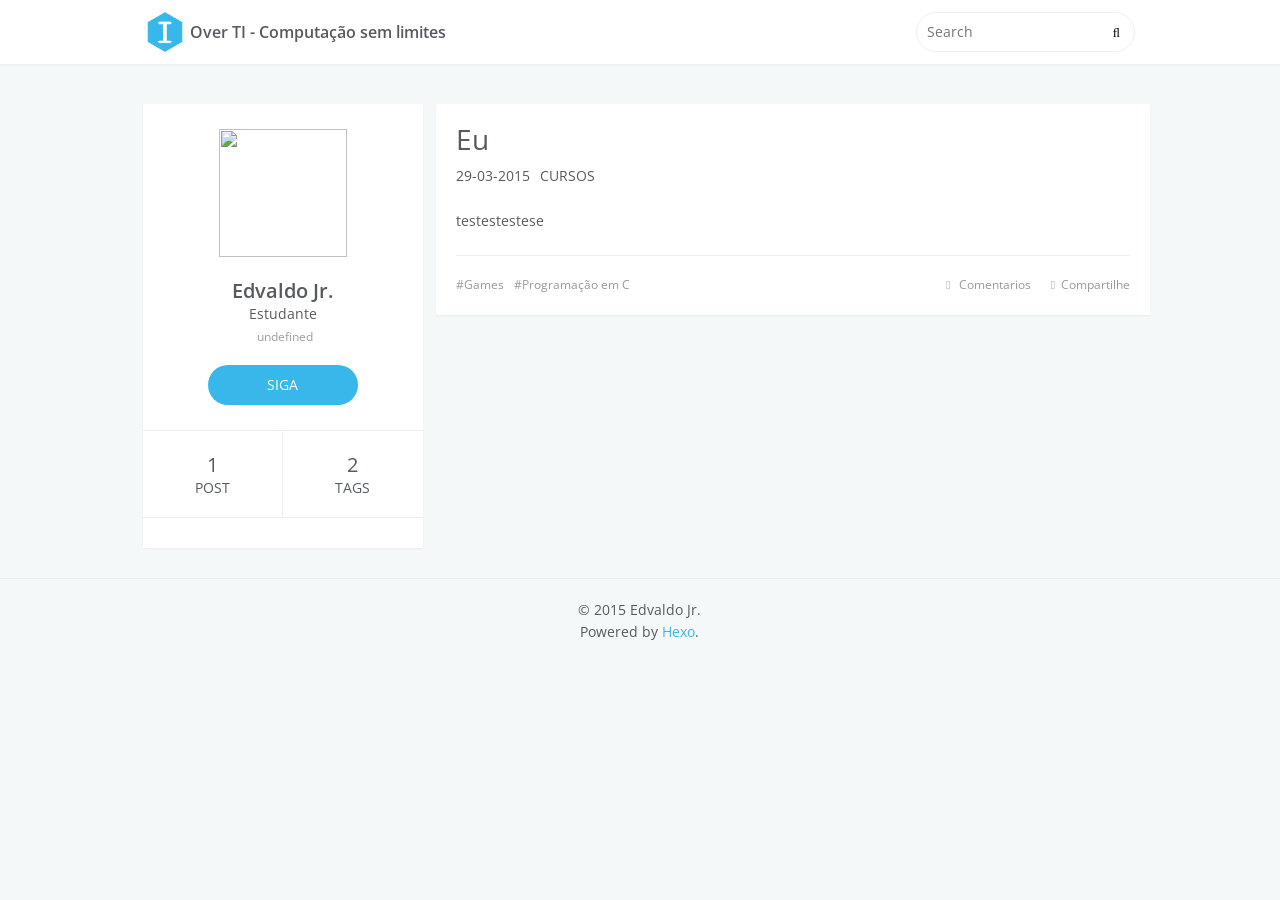
==== commit fe2116d1: "First pages commit" ====
--- a/index.html
+++ b/index.html
@@ -143,7 +143,7 @@
   <div class="outer">
     <div id="footer-info" class="inner">
       &copy; 2015 Edvaldo Jr.<br>
-      Powered by <a href="http://hexo.io/" target="_blank">Hexo</a>. Theme by <a href="http://github.com/ppoffice">PPOffice</a>
+      Powered by <a href="http://hexo.io/" target="_blank">Hexo</a>. 
     </div>
   </div>
 </footer>
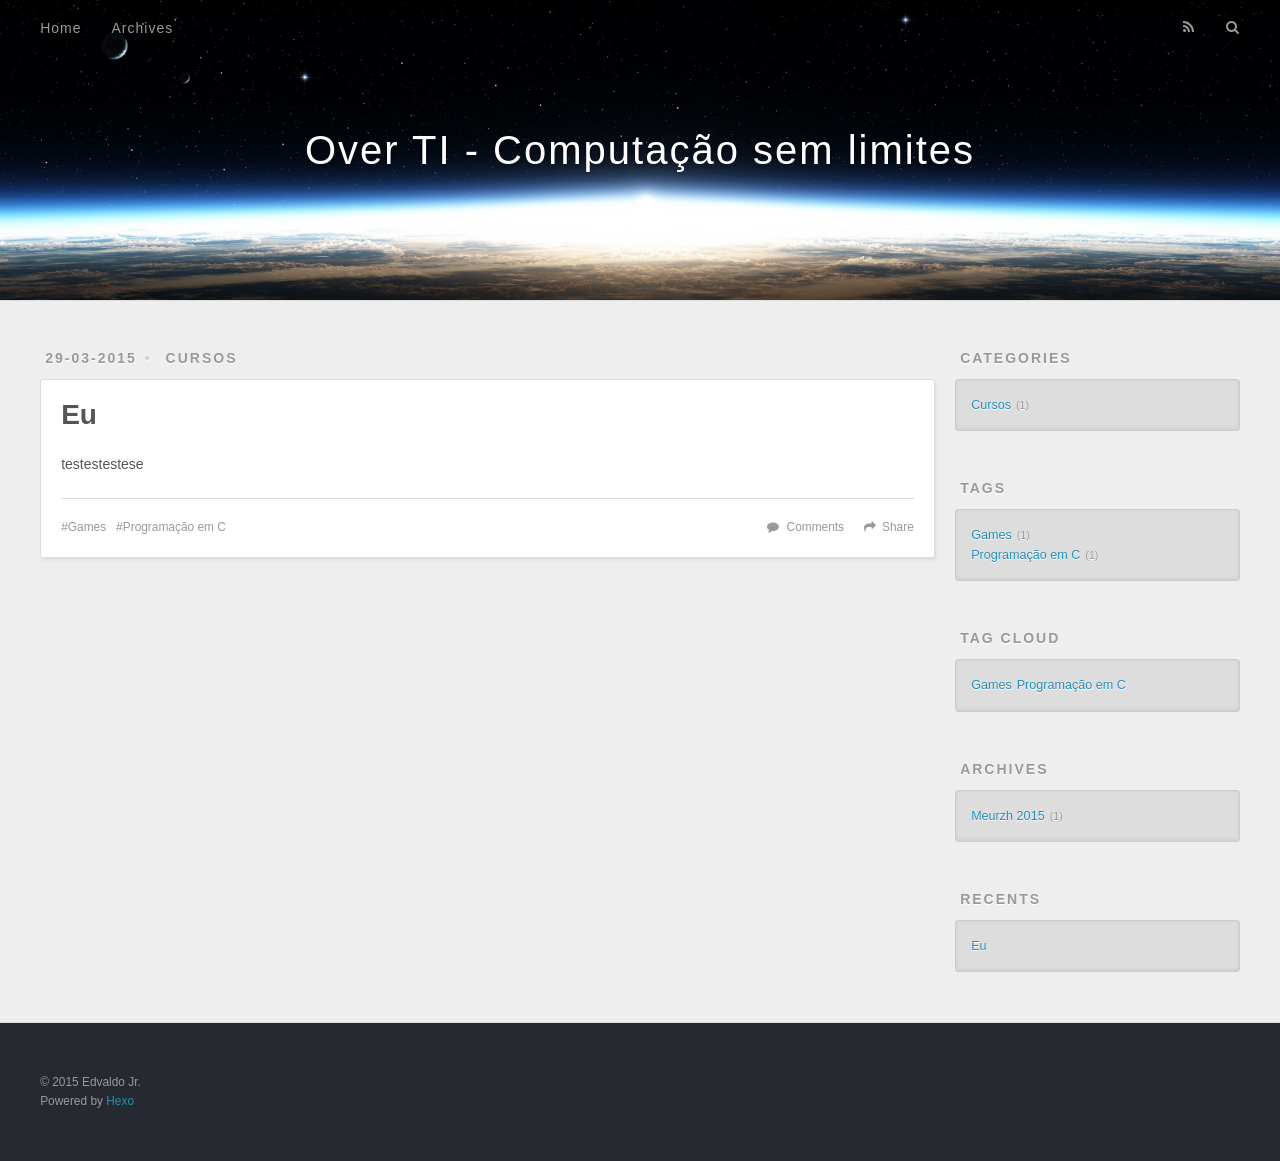
==== commit af0eb719: "First pages commit" ====
--- a/index.html
+++ b/index.html
@@ -15,77 +15,63 @@
 <meta name="twitter:title" content="Over TI - Computação sem limites">
 <meta name="twitter:description">
   
-  
-  <link href='//fonts.useso.com/css?family=Open+Sans:400italic,400,600' rel='stylesheet' type='text/css'>
-  <link href="//fonts.useso.com/css?family=Source+Code+Pro" rel="stylesheet" type="text/css">
+    <link rel="alternative" href="/atom.xml" title="Over TI - Computação sem limites" type="application/atom+xml">
+  
+  
+    <link rel="icon" href="/favicon.png">
+  
+  <link href="//fonts.googleapis.com/css?family=Source+Code+Pro" rel="stylesheet" type="text/css">
   <link rel="stylesheet" href="/css/style.css" type="text/css">
-  <link rel="stylesheet" href="/font-awesome/css/font-awesome.min.css" type="text/css">
   
 
 </head>
 <body>
   <div id="container">
-    <header id="header">
-  <div id="header-main" class="header-inner">
-    <div class="outer">
-      <a href="/" id="logo"><i class="logo"></i><span class="site-title">Over TI - Computação sem limites</span></a>
+    <div id="wrap">
+      <header id="header">
+  <div id="banner"></div>
+  <div id="header-outer" class="outer">
+    <div id="header-title" class="inner">
+      <h1 id="logo-wrap">
+        <a href="/" id="logo">Over TI - Computação sem limites</a>
+      </h1>
+      
+    </div>
+    <div id="header-inner" class="inner">
       <nav id="main-nav">
+        <a id="main-nav-toggle" class="nav-icon"></a>
+        
+          <a class="main-nav-link" href="/">Home</a>
+        
+          <a class="main-nav-link" href="/archives">Archives</a>
         
       </nav>
       <nav id="sub-nav">
-        <div class="profile" id="profile-nav">
-          <a id="profile-anchor" href="javascript:;"><img class="avatar" src="/css/images/avatar.png"><i class="fa fa-caret-down"></i></a>
-        </div>
+        
+          <a id="nav-rss-link" class="nav-icon" href="/atom.xml" title="RSS Feed"></a>
+        
+        <a id="nav-search-btn" class="nav-icon" title="Search"></a>
       </nav>
       <div id="search-form-wrap">
-        <form action="//google.com/search" method="get" accept-charset="UTF-8" class="search-form"><input type="search" name="q" results="0" class="search-form-input" placeholder="Search"><button type="submit" class="search-form-submit"> </button><input type="hidden" name="q" value="site:http://overti.github.io"></form>
+        <form action="//google.com/search" method="get" accept-charset="UTF-8" class="search-form"><input type="search" name="q" results="0" class="search-form-input" placeholder="Search"><button type="submit" class="search-form-submit">&#xF002;</button><input type="hidden" name="q" value="site:http://overti.github.io"></form>
       </div>
     </div>
   </div>
-  <div id="main-nav-mobile" class="header-sub header-inner">
-    <table class="menu outer">
-      <tr>
-      
-      <td>
-        <form action="//google.com/search" method="get" accept-charset="UTF-8" class="search-form"><input type="search" name="q" results="0" class="search-form-input" placeholder="Search"><input type="hidden" name="q" value="site:http://overti.github.io"></form>
-      </td>
-      </tr>
-    </table>
-  </div>
-  
 </header>
-    <div class="outer">
-      <aside id="profile">
-  <div class="inner profile-inner">
-  	<div class="base-info profile-block">
-		  <img id="avatar" src="/css/images/avatar.png">
-      <h2 id="name">Edvaldo Jr.</h2>
-      <h3 id="title">Estudante</h3>
-      <span id="location"><i class="fa fa-map-marker"></i>undefined</span>
-      <a id="follow" href="https://github.com/overti">SIGA</a>
-  	</div>
-    <div class="article-info profile-block">
-      <div class="article-info-block">
-        1
-        <span>Post</span>
-      </div>
-      <div class="article-info-block">
-        2
-        <span>Tags</span>
-      </div>
-    </div>
-    <div class="contact-info profile-block">
-      <table class="contact-list">
-        <tr>
-        
-        </tr>
-      </table>
-    </div>
-  </div>
-</aside>
-      <section id="main">
+      <div class="outer">
+        <section id="main">
   
     <article id="post-Eu" class="article article-type-post" itemscope itemprop="blogPost">
+  <div class="article-meta">
+    <a href="/Eu/" class="article-date">
+  <time datetime="2015-03-29T20:36:07.000Z" itemprop="datePublished">29-03-2015</time>
+</a>
+    
+  <div class="article-category">
+    <a class="article-category-link" href="/categories/Cursos/">Cursos</a>
+  </div>
+
+  </div>
   <div class="article-inner">
     
     
@@ -97,20 +83,6 @@
     </h1>
   
 
-        <div class="article-meta">
-          <div class="article-date">
-  <i class="fa fa-calendar"></i>
-  <a href="/Eu/">
-    <time datetime="2015-03-29T20:36:07.000Z" itemprop="datePublished">29-03-2015</time>
-  </a>
-</div>
-          
-  <div class="article-category">
-  	<i class="fa fa-folder"></i>
-    <a class="article-category-link" href="/categories/Cursos/">Cursos</a>
-  </div>
-
-        </div>
       </header>
     
     <div class="article-entry" itemprop="articleBody">
@@ -120,9 +92,9 @@
       
     </div>
     <footer class="article-footer">
-      <a data-url="http://overti.github.io/Eu/" data-id="ci7v1shl80000rcq00xxbd2kb" class="article-share-link">Compartilhe</a>
-      
-        <a href="http://overti.github.io/Eu/#disqus_thread" class="article-comment-link">Comentarios</a>
+      <a data-url="http://overti.github.io/Eu/" data-id="ci7v1shl80000rcq00xxbd2kb" class="article-share-link">Share</a>
+      
+        <a href="http://overti.github.io/Eu/#disqus_thread" class="article-comment-link">Comments</a>
       
       
   <ul class="article-tag-list"><li class="article-tag-list-item"><a class="article-tag-list-link" href="/tags/Games/">Games</a></li><li class="article-tag-list-item"><a class="article-tag-list-link" href="/tags/Programacao-em-C/">Programação em C</a></li></ul>
@@ -136,21 +108,84 @@
   
   
 </section>
-      
-    </div>
-    <footer id="footer">
+        
+          <aside id="sidebar">
+  
+    
+  <div class="widget-wrap">
+    <h3 class="widget-title">Categories</h3>
+    <div class="widget">
+      <ul class="category-list"><li class="category-list-item"><a class="category-list-link" href="/categories/Cursos/">Cursos</a><span class="category-list-count">1</span></li></ul>
+    </div>
+  </div>
+
+  
+    
+  <div class="widget-wrap">
+    <h3 class="widget-title">Tags</h3>
+    <div class="widget">
+      <ul class="tag-list"><li class="tag-list-item"><a class="tag-list-link" href="/tags/Games/">Games</a><span class="tag-list-count">1</span></li><li class="tag-list-item"><a class="tag-list-link" href="/tags/Programacao-em-C/">Programação em C</a><span class="tag-list-count">1</span></li></ul>
+    </div>
+  </div>
+
+  
+    
+  <div class="widget-wrap">
+    <h3 class="widget-title">Tag Cloud</h3>
+    <div class="widget tagcloud">
+      <a href="/tags/Games/" style="font-size: NaNpx;">Games</a><a href="/tags/Programacao-em-C/" style="font-size: NaNpx;">Programação em C</a>
+    </div>
+  </div>
+
+  
+    
+  <div class="widget-wrap">
+    <h3 class="widget-title">Archives</h3>
+    <div class="widget">
+      <ul class="archive-list"><li class="archive-list-item"><a class="archive-list-link" href="/archives/2015/03/">Meurzh 2015</a><span class="archive-list-count">1</span></li></ul>
+    </div>
+  </div>
+
+  
+    
+  <div class="widget-wrap">
+    <h3 class="widget-title">Recents</h3>
+    <div class="widget">
+      <ul>
+        
+          <li>
+            <a href="/Eu/">Eu</a>
+          </li>
+        
+      </ul>
+    </div>
+  </div>
+
+  
+</aside>
+        
+      </div>
+      <footer id="footer">
   
   <div class="outer">
     <div id="footer-info" class="inner">
       &copy; 2015 Edvaldo Jr.<br>
-      Powered by <a href="http://hexo.io/" target="_blank">Hexo</a>. 
+      Powered by <a href="http://hexo.io/" target="_blank">Hexo</a>
     </div>
   </div>
 </footer>
-    
-
+    </div>
+    <nav id="mobile-nav">
+  
+    <a href="/" class="mobile-nav-link">Home</a>
+  
+    <a href="/archives" class="mobile-nav-link">Archives</a>
+  
+</nav>
+    
 <script>
   var disqus_shortname = 'overti';
+  
   (function(){
     var dsq = document.createElement('script');
     dsq.type = 'text/javascript';
@@ -161,8 +196,11 @@
 </script>
 
 
-<script src="//ajax.useso.com/ajax/libs/jquery/2.0.3/jquery.min.js"></script>
-
+<script src="//ajax.googleapis.com/ajax/libs/jquery/2.0.3/jquery.min.js"></script>
+
+
+  <link rel="stylesheet" href="/fancybox/jquery.fancybox.css" type="text/css">
+  <script src="/fancybox/jquery.fancybox.pack.js" type="text/javascript"></script>
 
 
 <script src="/js/script.js" type="text/javascript"></script>
--- a/css/style.css
+++ b/css/style.css
@@ -110,26 +110,25 @@
   border: 0;
   padding: 0;
 }
+@font-face {
+  font-family: FontAwesome;
+  font-style: normal;
+  font-weight: normal;
+  src: url("fonts/fontawesome-webfont.eot?v=#4.0.3");
+  src: url("fonts/fontawesome-webfont.eot?#iefix&v=#4.0.3") format("embedded-opentype"), url("fonts/fontawesome-webfont.woff?v=#4.0.3") format("woff"), url("fonts/fontawesome-webfont.ttf?v=#4.0.3") format("truetype"), url("fonts/fontawesome-webfont.svg#fontawesomeregular?v=#4.0.3") format("svg");
+}
 html,
 body,
 #container {
   height: 100%;
 }
 body {
-  color: #565a5f;
-  background: #f5f8f9;
-  font: 14px "open sans", "Helvetica Neue", "Microsoft Yahei", Helvetica, Arial, sans-serif;
+  background: #eee;
+  font: 14px "Helvetica Neue", Helvetica, Arial, sans-serif;
   -webkit-text-size-adjust: 100%;
 }
-a {
-  color: #38b7ea;
-  text-decoration: none;
-}
-a:visited {
-  color: #38b7ea;
-}
 .outer {
-  max-width: 1020px;
+  max-width: 1220px;
   margin: 0 auto;
   padding: 0 20px;
 }
@@ -141,16 +140,11 @@
 .outer:after {
   clear: both;
 }
-@media screen and (max-width: 559px) {
-  .outer {
-    padding: 0;
-  }
-}
 .inner {
   display: inline;
   float: left;
-  width: 98%;
-  margin: 0 1%;
+  width: 98.3333333333333%;
+  margin: 0 0.8333333333333%;
 }
 .left,
 .alignleft {
@@ -163,157 +157,203 @@
 .clear {
   clear: both;
 }
-.logo {
-  background-image: url("images/logo.png");
-  -webkit-background-size: cover;
-  -moz-background-size: cover;
-  background-size: cover;
-}
 #container {
   position: relative;
 }
-#container > .outer {
-  margin-bottom: 30px;
+.mobile-nav-on {
+  overflow: hidden;
+}
+#wrap {
+  height: 100%;
+  width: 100%;
+  position: absolute;
+  top: 0;
+  left: 0;
+  -webkit-transition: 0.2s ease-out;
+  -moz-transition: 0.2s ease-out;
+  -ms-transition: 0.2s ease-out;
+  transition: 0.2s ease-out;
+  z-index: 1;
+  background: #eee;
+}
+.mobile-nav-on #wrap {
+  left: 280px;
+}
+@media screen and (min-width: 768px) {
+  #main {
+    display: inline;
+    float: left;
+    width: 73.3333333333333%;
+    margin: 0 0.8333333333333%;
+  }
 }
 .article-date,
 .article-category-link,
-.archive-year {
+.archive-year,
+.widget-title {
   text-decoration: none;
   text-transform: uppercase;
-  color: #999;
+  letter-spacing: 2px;
+  color: #999;
+  margin-bottom: 1em;
+  margin-left: 5px;
   line-height: 1em;
-}
-#header,
-#profile .inner,
+  text-shadow: 0 1px #fff;
+  font-weight: bold;
+}
 .article-inner,
-#comments,
-.archive-year-wrap,
 .archive-article-inner {
   background: #fff;
-  -webkit-box-shadow: 0 1px 2px rgba(0,0,0,0.05);
-  box-shadow: 0 1px 2px rgba(0,0,0,0.05);
-}
-.article-entry h1 {
+  -webkit-box-shadow: 1px 2px 3px #ddd;
+  box-shadow: 1px 2px 3px #ddd;
+  border: 1px solid #ddd;
+  -webkit-border-radius: 3px;
+  border-radius: 3px;
+}
+.article-entry h1,
+.widget h1 {
   font-size: 2em;
 }
-.article-entry h2 {
+.article-entry h2,
+.widget h2 {
   font-size: 1.5em;
 }
-.article-entry h3 {
+.article-entry h3,
+.widget h3 {
   font-size: 1.3em;
 }
-.article-entry h4 {
+.article-entry h4,
+.widget h4 {
   font-size: 1.2em;
 }
-.article-entry h5 {
+.article-entry h5,
+.widget h5 {
   font-size: 1em;
 }
-.article-entry h6 {
+.article-entry h6,
+.widget h6 {
   font-size: 1em;
   color: #999;
 }
-.article-entry hr {
-  border: 1px dashed #eceff2;
-}
-.article-entry strong {
+.article-entry hr,
+.widget hr {
+  border: 1px dashed #ddd;
+}
+.article-entry strong,
+.widget strong {
   font-weight: bold;
 }
 .article-entry em,
-.article-entry cite {
+.widget em,
+.article-entry cite,
+.widget cite {
   font-style: italic;
 }
 .article-entry sup,
-.article-entry sub {
+.widget sup,
+.article-entry sub,
+.widget sub {
   font-size: 0.75em;
   line-height: 0;
   position: relative;
   vertical-align: baseline;
 }
-.article-entry sup {
+.article-entry sup,
+.widget sup {
   top: -0.5em;
 }
-.article-entry sub {
+.article-entry sub,
+.widget sub {
   bottom: -0.2em;
 }
-.article-entry small {
+.article-entry small,
+.widget small {
   font-size: 0.85em;
 }
 .article-entry acronym,
-.article-entry abbr {
+.widget acronym,
+.article-entry abbr,
+.widget abbr {
   border-bottom: 1px dotted;
 }
 .article-entry ul,
+.widget ul,
 .article-entry ol,
-.article-entry dl {
+.widget ol,
+.article-entry dl,
+.widget dl {
   margin: 0 20px;
   line-height: 1.6em;
 }
 .article-entry ul ul,
+.widget ul ul,
 .article-entry ol ul,
+.widget ol ul,
 .article-entry ul ol,
-.article-entry ol ol {
+.widget ul ol,
+.article-entry ol ol,
+.widget ol ol {
   margin-top: 0;
   margin-bottom: 0;
 }
-.article-entry ul {
+.article-entry ul,
+.widget ul {
   list-style: disc;
 }
-.article-entry ol {
+.article-entry ol,
+.widget ol {
   list-style: decimal;
 }
-.article-entry dt {
+.article-entry dt,
+.widget dt {
   font-weight: bold;
 }
 #header {
-  background: #fff;
+  height: 300px;
   position: relative;
-}
-#header a,
-#header a:visited {
-  white-space: nowrap;
-  -webkit-transition: 0.2s ease;
-  -moz-transition: 0.2s ease;
-  -ms-transition: 0.2s ease;
-  transition: 0.2s ease;
-  color: #565a5f;
-}
-#header a:hover {
-  color: #38b7ea;
-}
-.header-inner #logo,
-#main-nav,
-#sub-nav,
-#search-form-wrap {
+  border-bottom: 1px solid #ddd;
+}
+#header:before,
+#header:after {
+  content: "";
+  position: absolute;
+  left: 0;
+  right: 0;
   height: 40px;
-  line-height: 40px;
-  padding: 12px 15px;
-}
-.header-inner #logo,
-#main-nav {
-  float: left;
-}
-#sub-nav,
-#search-form-wrap {
-  float: right;
-}
-.header-inner {
+}
+#header:before {
+  top: 0;
+  background: -webkit-linear-gradient(rgba(0,0,0,0.2), transparent);
+  background: -moz-linear-gradient(rgba(0,0,0,0.2), transparent);
+  background: -ms-linear-gradient(rgba(0,0,0,0.2), transparent);
+  background: linear-gradient(rgba(0,0,0,0.2), transparent);
+}
+#header:after {
+  bottom: 0;
+  background: -webkit-linear-gradient(transparent, rgba(0,0,0,0.2));
+  background: -moz-linear-gradient(transparent, rgba(0,0,0,0.2));
+  background: -ms-linear-gradient(transparent, rgba(0,0,0,0.2));
+  background: linear-gradient(transparent, rgba(0,0,0,0.2));
+}
+#header-outer {
   height: 100%;
   position: relative;
 }
-.header-inner #logo {
-  display: inline-block;
-}
-.header-inner #logo .logo {
-  display: inline-block;
-  width: 40px;
-  height: 40px;
-  margin-right: 5px;
-}
-.header-inner #logo .site-title {
-  font-size: 16px;
-  display: inline-block;
-  vertical-align: top;
-  font-weight: 600;
+#header-inner {
+  position: relative;
+  overflow: hidden;
+}
+#banner {
+  position: absolute;
+  top: 0;
+  left: 0;
+  width: 100%;
+  height: 100%;
+  background: url("images/banner.jpg") center #000;
+  -webkit-background-size: cover;
+  -moz-background-size: cover;
+  background-size: cover;
+  z-index: -1;
 }
 #header-title {
   text-align: center;
@@ -323,379 +363,151 @@
   left: 0;
   margin-top: -20px;
 }
-.header-sub {
-  border-top: 1px solid #eceff2;
-}
-.header-sub ul {
-  margin: 0 15px;
-}
-.header-sub ul:before,
-.header-sub ul:after {
-  content: "";
-  display: table;
-}
-.header-sub ul:after {
-  clear: both;
-}
-.header-sub ul li {
+#logo,
+#subtitle {
+  text-decoration: none;
+  color: #fff;
+  font-weight: 300;
+  text-shadow: 0 1px 4px rgba(0,0,0,0.3);
+}
+#logo {
+  font-size: 40px;
+  line-height: 40px;
+  letter-spacing: 2px;
+}
+#subtitle {
+  font-size: 16px;
+  line-height: 16px;
+  letter-spacing: 1px;
+}
+#subtitle-wrap {
+  margin-top: 16px;
+}
+#main-nav {
   float: left;
-  margin: 0 10px;
-}
-.header-sub ul li a {
-  display: inline-block;
-  line-height: 48px;
-}
-.header-sub .main-nav-link {
-  display: inline-block;
-  line-height: 48px;
-}
-@media screen and (min-width: 560px) and (max-width: 799px) {
-  #header-sub {
-    display: none;
-  }
-}
-@media screen and (max-width: 559px) {
-  #header-sub {
-    display: none;
-  }
-}
-@media screen and (min-width: 560px) and (max-width: 799px) {
-  #main-nav {
-    display: none;
-  }
-}
-@media screen and (max-width: 559px) {
-  #main-nav {
-    display: none;
-  }
-}
-@media screen and (min-width: 800px) and (max-width: 1199px) {
-  #main-nav-mobile {
-    display: none;
-  }
-}
-@media screen and (min-width: 1200px) {
-  #main-nav-mobile {
-    display: none;
-  }
+  margin-left: -15px;
 }
 .nav-icon,
 .main-nav-link {
   float: left;
+  color: #fff;
+  opacity: 0.6;
+  text-decoration: none;
+  text-shadow: 0 1px rgba(0,0,0,0.2);
+  -webkit-transition: opacity 0.2s;
+  -moz-transition: opacity 0.2s;
+  -ms-transition: opacity 0.2s;
+  transition: opacity 0.2s;
   display: block;
-  padding: 0 15px;
+  padding: 20px 15px;
+}
+.nav-icon:hover,
+.main-nav-link:hover {
+  opacity: 1;
 }
 .nav-icon {
+  font-family: FontAwesome;
   text-align: center;
   font-size: 14px;
   width: 14px;
   height: 14px;
+  padding: 20px 15px;
   position: relative;
   cursor: pointer;
-  height: 40px !important;
-  line-height: 40px !important;
 }
 .main-nav-link {
   font-weight: 300;
-}
-@media screen and (min-width: 1200px) {
-  #sub-nav {
+  letter-spacing: 1px;
+}
+@media screen and (max-width: 479px) {
+  .main-nav-link {
     display: none;
   }
 }
-#sub-nav #profile-nav #profile-anchor {
-  display: block;
-  height: 40px;
-  line-height: 40px;
-}
-#sub-nav #profile-nav #profile-anchor:before,
-#sub-nav #profile-nav #profile-anchor:after {
-  content: "";
-  display: table;
-}
-#sub-nav #profile-nav #profile-anchor:after {
-  clear: both;
-}
-#sub-nav #profile-nav .avatar,
-#sub-nav #profile-nav .fa {
-  float: left;
-}
-#sub-nav #profile-nav .avatar {
-  width: 40px;
-  height: 40px;
-  margin-right: 8px;
-}
-#sub-nav #profile-nav .fa {
-  line-height: 40px;
-}
-@media screen and (max-width: 559px) {
+#main-nav-toggle {
+  display: none;
+}
+#main-nav-toggle:before {
+  content: "\f0c9";
+}
+@media screen and (max-width: 479px) {
+  #main-nav-toggle {
+    display: block;
+  }
+}
+#sub-nav {
+  float: right;
+  margin-right: -15px;
+}
+#nav-rss-link:before {
+  content: "\f09e";
+}
+#nav-search-btn:before {
+  content: "\f002";
+}
+#search-form-wrap {
+  position: absolute;
+  top: 15px;
+  width: 150px;
+  height: 30px;
+  right: -150px;
+  opacity: 0;
+  -webkit-transition: 0.2s ease-out;
+  -moz-transition: 0.2s ease-out;
+  -ms-transition: 0.2s ease-out;
+  transition: 0.2s ease-out;
+}
+#search-form-wrap.on {
+  opacity: 1;
+  right: 0;
+}
+@media screen and (max-width: 479px) {
   #search-form-wrap {
-    display: none;
-  }
-}
-#search-form-wrap .search-form {
-  position: relative;
-}
-#search-form-wrap .search-form .search-form-input {
+    width: 100%;
+    right: -100%;
+  }
+}
+.search-form {
+  position: absolute;
+  top: 0;
+  left: 0;
+  right: 0;
+  background: #fff;
+  padding: 5px 15px;
+  -webkit-border-radius: 15px;
+  border-radius: 15px;
+  -webkit-box-shadow: 0 0 10px rgba(0,0,0,0.3);
+  box-shadow: 0 0 10px rgba(0,0,0,0.3);
+}
+.search-form-input {
+  border: none;
+  background: none;
+  color: #555;
   width: 100%;
-  height: 40px;
-  padding: 0 30px 0 10px;
-  line-height: 40px;
-  -webkit-border-radius: 21px;
-  border-radius: 21px;
-}
-#search-form-wrap .search-form .search-form-input::-webkit-search-results-decoration,
-#search-form-wrap .search-form .search-form-input::-webkit-search-cancel-button {
+  font: 13px "Helvetica Neue", Helvetica, Arial, sans-serif;
+  outline: none;
+}
+.search-form-input::-webkit-search-results-decoration,
+.search-form-input::-webkit-search-cancel-button {
   -webkit-appearance: none;
 }
-#search-form-wrap .search-form .search-form-submit {
+.search-form-submit {
+  position: absolute;
   top: 50%;
-  right: 15px;
+  right: 10px;
+  margin-top: -7px;
+  font: 13px FontAwesome;
   border: none;
+  background: none;
+  color: #bbb;
   cursor: pointer;
-  margin-top: -7px;
-  background: none;
-  position: absolute;
-  font: 13px font-icon;
-  font-family: 'FontAwesome';
-}
-#search-form-wrap .search-form .search-form-submit:before {
-  content: '\f002';
-}
-#search-form-wrap .search-form .search-form-submit:hover,
-#search-form-wrap .search-form .search-form-submit:focus {
+}
+.search-form-submit:hover,
+.search-form-submit:focus {
   color: #777;
 }
-.search-form-input {
-  width: 200px;
-  outline: none;
-  -webkit-appearance: none;
-  -moz-appearance: none;
-  appearance: none;
-  background: none;
-  -webkit-box-shadow: none;
-  box-shadow: none;
-  color: #565a5f;
-  -webkit-transition: 0.2s ease;
-  -moz-transition: 0.2s ease;
-  -ms-transition: 0.2s ease;
-  transition: 0.2s ease;
-  -webkit-box-sizing: border-box;
-  -moz-box-sizing: border-box;
-  box-sizing: border-box;
-  font: 14px "open sans", "Helvetica Neue", "Microsoft Yahei", Helvetica, Arial, sans-serif;
-  border: 1px solid #eceff2;
-}
-.search-form-input:focus {
-  border-color: #38b7ea;
-}
-#main-nav-mobile {
-  overflow-y: hidden;
-  overflow-x: auto;
-}
-#main-nav-mobile .menu {
-  margin: 0;
-  height: 48px;
-}
-#main-nav-mobile .menu:before,
-#main-nav-mobile .menu:after {
-  content: "";
-  display: table;
-}
-#main-nav-mobile .menu:after {
-  clear: both;
-}
-#main-nav-mobile .menu .search-form-input {
-  display: none;
-  padding: 0 10px;
-  margin-right: 15px;
-  height: 32px;
-  line-height: 32px;
-  -webkit-border-radius: 16px;
-  border-radius: 16px;
-}
-@media screen and (max-width: 559px) {
-  #main-nav-mobile .menu .search-form-input {
-    display: block;
-  }
-}
-#main-nav-mobile .menu .search-form-input::-webkit-search-results-decoration,
-#main-nav-mobile .menu .search-form-input::-webkit-search-cancel-button {
-  -webkit-appearance: none;
-}
-.profile-block {
-  padding: 15px 20px;
-  border-bottom: 1px solid #eceff2;
-}
-.profile-block:last-child {
-  border-bottom: none;
-}
-#profile {
-  display: none;
-}
-@media screen and (min-width: 1200px) {
-  #profile {
-    display: block;
-    display: inline;
-    float: left;
-    width: 28.000000000000004%;
-    margin: 0 1%;
-  }
-}
-#profile .inner {
-  margin-top: 40px;
-  background: #fff;
-}
-#profile .inner .base-info #avatar {
-  display: block;
-  margin: 10px auto 20px;
-  width: 128px;
-  height: 128px;
-}
-#profile .inner .base-info #name,
-#profile .inner .base-info #title,
-#profile .inner .base-info #location {
-  display: block;
-  text-align: center;
-}
-#profile .inner .base-info #name {
-  font-size: 20px;
-  font-weight: 600;
-}
-#profile .inner .base-info #location {
-  font-size: 12px;
-  margin-top: 5px;
-  color: #9a9ea3;
-}
-#profile .inner .base-info #location .fa {
-  margin-right: 5px;
-}
-#profile .inner .base-info #follow {
-  color: #fff;
-  width: 150px;
-  height: 40px;
-  display: block;
-  font-size: 14px;
-  line-height: 40px;
-  text-align: center;
-  margin: 20px auto 10px;
-  background: #38b7ea;
-  -webkit-border-radius: 20px;
-  border-radius: 20px;
-  -webkit-transition: 0.2s ease;
-  -moz-transition: 0.2s ease;
-  -ms-transition: 0.2s ease;
-  transition: 0.2s ease;
-}
-#profile .inner .base-info #follow:hover {
-  background: #49c8fb;
-}
-#profile .inner .article-info {
-  padding: 0px;
-}
-#profile .inner .article-info:before,
-#profile .inner .article-info:after {
-  content: "";
-  display: table;
-}
-#profile .inner .article-info:after {
-  clear: both;
-}
-#profile .inner .article-info .article-info-block {
-  width: 50%;
-  float: left;
-  padding: 20px 15px;
-  text-align: center;
-  -webkit-box-sizing: border-box;
-  -moz-box-sizing: border-box;
-  box-sizing: border-box;
-  font-size: 20px;
-}
-#profile .inner .article-info .article-info-block span {
-  display: block;
-  font-size: 14px;
-  text-transform: uppercase;
-}
-#profile .inner .article-info .article-info-block:first-child {
-  border-right: 1px solid #eceff2;
-}
-#profile .inner .contact-info .contact-list {
-  width: 100%;
-}
-#profile .inner .contact-info .contact-list td {
-  text-align: center;
-  font-size: 24px;
-}
-#profile .inner .contact-info .contact-list td a {
-  position: relative;
-  -webkit-transition: 0.2s ease;
-  -moz-transition: 0.2s ease;
-  -ms-transition: 0.2s ease;
-  transition: 0.2s ease;
-  color: #898d92;
-}
-#profile .inner .contact-info .contact-list td a:hover {
-  color: #565a5f;
-}
-#profile .inner .contact-info .contact-list td a:hover:after {
-  right: -50%;
-  top: -41px;
-  color: #fff;
-  background: #333;
-  font-size: 14px;
-  content: attr(title);
-  display: block;
-  padding: 5px 15px;
-  position: absolute;
-  white-space: nowrap;
-  -webkit-border-radius: 2px;
-  border-radius: 2px;
-  text-transform: uppercase;
-  -webkit-box-shadow: 0 0 2px rgba(0,0,0,0.2);
-  box-shadow: 0 0 2px rgba(0,0,0,0.2);
-  z-index: 1;
-}
-#profile .inner .contact-info .contact-list td a:hover:before {
-  top: -12px;
-  right: 8px;
-  border: solid;
-  border-color: #333 transparent;
-  border-width: 5px 5px 0 5px;
-  content: "";
-  display: block;
-  position: absolute;
-  z-index: 2;
-}
-#profile.card {
-  top: 50px;
-  right: 20px;
-  z-index: 999;
-  display: block;
-  min-width: 280px;
-  position: absolute;
-}
-#profile.card .profile-inner {
-  position: relative;
-  -webkit-box-shadow: 0 2px 5px rgba(0,0,0,0.2);
-  box-shadow: 0 2px 5px rgba(0,0,0,0.2);
-}
-#profile.card .profile-inner:before,
-#profile.card .profile-inner:after {
-  z-index: 1;
-  content: '';
-  top: -20px;
-  right: 10px;
-  position: absolute;
-  border-width: 10px;
-  border-style: solid;
-  border-color: transparent transparent #fff transparent;
-}
-#profile.card .profile-inner:after {
-  z-index: 0;
-  border-color: transparent transparent #dbdee1 transparent;
-}
 .article {
-  margin: 40px 0;
+  margin: 50px 0;
 }
 .article-inner {
   overflow: hidden;
@@ -708,56 +520,41 @@
 .article-meta:after {
   clear: both;
 }
-.article-meta > div {
-  margin-bottom: 5px;
-}
-.article-meta .article-date,
-.article-meta .article-category {
-  margin-right: 10px;
-  color: #565a5f;
-}
-.article-meta a {
-  color: #565a5f;
-}
-.article-meta a:hover {
-  color: #38b7ea;
-}
 .article-date {
   float: left;
 }
 .article-category {
   float: left;
   line-height: 1em;
-  color: #565a5f;
-}
-.article-category .fa-angle-right {
-  margin: 0 5px;
+  color: #ccc;
+  text-shadow: 0 1px #fff;
+  margin-left: 8px;
+}
+.article-category:before {
+  content: "\2022";
+}
+.article-category-link {
+  margin: 0 12px 1em;
 }
 .article-header {
   padding: 20px 20px 0;
-}
-.article-header .article-title {
-  display: block;
-  margin-bottom: 14px;
 }
 .article-title {
   text-decoration: none;
   font-size: 2em;
-  color: #565a5f;
+  font-weight: bold;
+  color: #555;
   line-height: 1.1em;
   -webkit-transition: color 0.2s;
   -moz-transition: color 0.2s;
   -ms-transition: color 0.2s;
   transition: color 0.2s;
 }
-a.article-title:visited {
-  color: #565a5f;
-}
 a.article-title:hover {
-  color: #38b7ea;
+  color: #258fb8;
 }
 .article-entry {
-  color: #565a5f;
+  color: #555;
   padding: 0 20px;
 }
 .article-entry:before,
@@ -791,7 +588,7 @@
   margin: 1.1em 0;
 }
 .article-entry a {
-  color: #38b7ea;
+  color: #258fb8;
   text-decoration: none;
 }
 .article-entry a:hover {
@@ -820,11 +617,11 @@
 }
 .article-entry th {
   font-weight: bold;
-  border-bottom: 3px solid #eceff2;
+  border-bottom: 3px solid #ddd;
   padding-bottom: 0.5em;
 }
 .article-entry td {
-  border-bottom: 1px solid #eceff2;
+  border-bottom: 1px solid #ddd;
   padding: 10px 0;
 }
 .article-entry blockquote {
@@ -836,7 +633,7 @@
 .article-entry blockquote footer {
   font-size: 14px;
   margin: 1.6em 0;
-  font-family: "open sans", "Helvetica Neue", "Microsoft Yahei", Helvetica, Arial, sans-serif;
+  font-family: "Helvetica Neue", Helvetica, Arial, sans-serif;
 }
 .article-entry blockquote footer cite:before {
   content: "—";
@@ -885,21 +682,21 @@
   padding: 6px 15px;
   -webkit-border-radius: 15px;
   border-radius: 15px;
-  background: #f5f8f9;
+  background: #eee;
   color: #999;
   text-shadow: 0 1px #fff;
   text-decoration: none;
 }
 .article-more-link a:hover {
-  background: #38b7ea;
+  background: #258fb8;
   color: #fff;
   text-decoration: none;
-  text-shadow: 0 1px #169cd2;
+  text-shadow: 0 1px #1e7293;
 }
 .article-footer {
   font-size: 0.85em;
   line-height: 1.6em;
-  border-top: 1px solid #eceff2;
+  border-top: 1px solid #ddd;
   padding-top: 1.6em;
   margin: 0 20px 20px;
 }
@@ -916,7 +713,7 @@
   text-decoration: none;
 }
 .article-footer a:hover {
-  color: #565a5f;
+  color: #555;
 }
 .article-tag-list-item {
   float: left;
@@ -954,9 +751,9 @@
 #article-nav:after {
   clear: both;
 }
-@media screen and (min-width: 1200px) {
+@media screen and (min-width: 768px) {
   #article-nav {
-    margin: 40px 0;
+    margin: 50px 0;
   }
   #article-nav:before {
     width: 8px;
@@ -969,36 +766,39 @@
     content: "";
     -webkit-border-radius: 50%;
     border-radius: 50%;
-    background: #787c81;
+    background: #ddd;
+    -webkit-box-shadow: 0 1px 2px #fff;
+    box-shadow: 0 1px 2px #fff;
   }
 }
 .article-nav-link-wrap {
   text-decoration: none;
+  text-shadow: 0 1px #fff;
   color: #999;
   -webkit-box-sizing: border-box;
   -moz-box-sizing: border-box;
   box-sizing: border-box;
-  margin-top: 40px;
+  margin-top: 50px;
   text-align: center;
   display: block;
 }
 .article-nav-link-wrap:hover {
-  color: #565a5f;
-}
-@media screen and (min-width: 1200px) {
+  color: #555;
+}
+@media screen and (min-width: 768px) {
   .article-nav-link-wrap {
     width: 50%;
     margin-top: 0;
   }
 }
-@media screen and (min-width: 1200px) {
+@media screen and (min-width: 768px) {
   #article-nav-newer {
     float: left;
     text-align: right;
     padding-right: 20px;
   }
 }
-@media screen and (min-width: 1200px) {
+@media screen and (min-width: 768px) {
   #article-nav-older {
     float: right;
     text-align: left;
@@ -1006,11 +806,11 @@
   }
 }
 .article-nav-caption {
+  text-transform: uppercase;
   letter-spacing: 2px;
+  color: #ddd;
   line-height: 1em;
   font-weight: bold;
-  color: #565a5f;
-  text-transform: uppercase;
 }
 #article-nav-newer .article-nav-caption {
   margin-right: -2px;
@@ -1024,8 +824,8 @@
   position: absolute;
   display: none;
   background: #fff;
-  -webkit-box-shadow: 0px 2px 2px rgba(0,0,0,0.1);
-  box-shadow: 0px 2px 2px rgba(0,0,0,0.1);
+  -webkit-box-shadow: 1px 2px 10px rgba(0,0,0,0.2);
+  box-shadow: 1px 2px 10px rgba(0,0,0,0.2);
   -webkit-border-radius: 3px;
   border-radius: 3px;
   margin-left: -145px;
@@ -1041,18 +841,18 @@
   -webkit-box-sizing: border-box;
   -moz-box-sizing: border-box;
   box-sizing: border-box;
-  font: 14px "open sans", "Helvetica Neue", "Microsoft Yahei", Helvetica, Arial, sans-serif;
+  font: 14px "Helvetica Neue", Helvetica, Arial, sans-serif;
   padding: 0 15px;
-  color: #565a5f;
+  color: #555;
   outline: none;
-  border: 1px solid #eceff2;
+  border: 1px solid #ddd;
   -webkit-border-radius: 3px 3px 0 0;
   border-radius: 3px 3px 0 0;
   height: 36px;
   line-height: 36px;
 }
 .article-share-links {
-  background: #f5f8f9;
+  background: #eee;
 }
 .article-share-links:before,
 .article-share-links:after {
@@ -1079,6 +879,7 @@
 .article-share-pinterest:before,
 .article-share-google:before {
   font-size: 20px;
+  font-family: FontAwesome;
   width: 20px;
   height: 20px;
   position: absolute;
@@ -1094,17 +895,29 @@
 .article-share-google:hover {
   color: #fff;
 }
+.article-share-twitter:before {
+  content: "\f099";
+}
 .article-share-twitter:hover {
   background: #00aced;
   text-shadow: 0 1px #008abe;
 }
+.article-share-facebook:before {
+  content: "\f09a";
+}
 .article-share-facebook:hover {
   background: #3b5998;
   text-shadow: 0 1px #2f477a;
 }
+.article-share-pinterest:before {
+  content: "\f0d2";
+}
 .article-share-pinterest:hover {
   background: #cb2027;
   text-shadow: 0 1px #a21a1f;
+}
+.article-share-google:before {
+  content: "\f0d5";
 }
 .article-share-google:hover {
   background: #dd4b39;
@@ -1135,14 +948,20 @@
   margin: 0 auto;
 }
 #comments {
+  background: #fff;
+  -webkit-box-shadow: 1px 2px 3px #ddd;
+  box-shadow: 1px 2px 3px #ddd;
   padding: 20px;
-  margin: 40px 0;
+  border: 1px solid #ddd;
+  -webkit-border-radius: 3px;
+  border-radius: 3px;
+  margin: 50px 0;
 }
 #comments a {
-  color: #38b7ea;
+  color: #258fb8;
 }
 .archives-wrap {
-  margin: 40px 0;
+  margin: 50px 0;
 }
 .archives:before,
 .archives:after {
@@ -1152,26 +971,27 @@
 .archives:after {
   clear: both;
 }
-.archives .article:first-child {
-  margin: 20px 0;
-}
 .archive-year-wrap {
-  padding: 10px 20px;
-  margin: 40px 0 -20px 0;
-}
-@media screen and (max-width: 559px) {
-  .archive-year-wrap {
-    margin: 20px 0 -20px 0;
-  }
-}
-.archive-year-wrap .fa {
-  margin-right: 3px;
-}
-.archive-year-wrap .archive-year {
-  color: #565a5f;
-}
-.archive-year-wrap .archive-year:hover {
-  color: #38b7ea;
+  margin-bottom: 1em;
+}
+.archives {
+  -webkit-column-gap: 10px;
+  -moz-column-gap: 10px;
+  column-gap: 10px;
+}
+@media screen and (min-width: 480px) and (max-width: 767px) {
+  .archives {
+    -webkit-column-count: 2;
+    -moz-column-count: 2;
+    column-count: 2;
+  }
+}
+@media screen and (min-width: 768px) {
+  .archives {
+    -webkit-column-count: 3;
+    -moz-column-count: 3;
+    column-count: 3;
+  }
 }
 .archive-article {
   -webkit-column-break-inside: avoid;
@@ -1186,7 +1006,7 @@
 .archive-article-title {
   text-decoration: none;
   font-weight: bold;
-  color: #565a5f;
+  color: #555;
   -webkit-transition: color 0.2s;
   -moz-transition: color 0.2s;
   -ms-transition: color 0.2s;
@@ -1194,7 +1014,7 @@
   line-height: 1.6em;
 }
 .archive-article-title:hover {
-  color: #38b7ea;
+  color: #258fb8;
 }
 .archive-article-footer {
   margin-top: 1em;
@@ -1208,7 +1028,13 @@
   display: block;
 }
 #page-nav {
-  margin: 40px auto;
+  margin: 50px auto;
+  background: #fff;
+  -webkit-box-shadow: 1px 2px 3px #ddd;
+  box-shadow: 1px 2px 3px #ddd;
+  border: 1px solid #ddd;
+  -webkit-border-radius: 3px;
+  border-radius: 3px;
   text-align: center;
   color: #999;
   overflow: hidden;
@@ -1223,49 +1049,47 @@
 }
 #page-nav a,
 #page-nav span {
-  height: 32px;
-  padding: 0 10px;
-  line-height: 32px;
-  text-align: center;
-  display: inline-block;
-  -webkit-border-radius: 2px;
-  border-radius: 2px;
+  padding: 10px 20px;
+  line-height: 1;
+  height: 2ex;
 }
 #page-nav a {
   color: #999;
   text-decoration: none;
 }
 #page-nav a:hover {
+  background: #999;
   color: #fff;
-  background: #38b7ea;
+}
+#page-nav .prev {
+  float: left;
+}
+#page-nav .next {
+  float: right;
 }
 #page-nav .page-number {
   display: inline-block;
 }
-@media screen and (max-width: 559px) {
+@media screen and (max-width: 479px) {
   #page-nav .page-number {
     display: none;
   }
 }
 #page-nav .current {
-  color: #565a5f;
+  color: #555;
   font-weight: bold;
 }
 #page-nav .space {
-  color: #eceff2;
+  color: #ddd;
 }
 #footer {
-  padding: 20px 0;
-  border-top: 1px solid #eceff2;
-  color: #565a5f;
-  font-size: 16px;
-  text-align: center;
-}
-#footer .outer {
-  margin-bottom: 0;
+  background: #262a30;
+  padding: 50px 0;
+  border-top: 1px solid #ddd;
+  color: #999;
 }
 #footer a {
-  color: #38b7ea;
+  color: #258fb8;
   text-decoration: none;
 }
 #footer a:hover {
@@ -1277,11 +1101,11 @@
 }
 .article-entry pre,
 .article-entry .highlight {
-  background: #34383d;
+  background: #2d2d2d;
   margin: 0 -20px;
   padding: 15px 20px;
   border-style: solid;
-  border-color: #eceff2;
+  border-color: #ddd;
   border-width: 1px 0;
   overflow: auto;
   color: #ccc;
@@ -1297,7 +1121,7 @@
   font-family: "Source Code Pro", Consolas, Monaco, Menlo, Consolas, monospace;
 }
 .article-entry code {
-  background: #f5f8f9;
+  background: #eee;
   text-shadow: 0 1px #fff;
   padding: 0 0.3em;
 }
@@ -1346,9 +1170,9 @@
 .article-entry .gist {
   margin: 0 -20px;
   border-style: solid;
-  border-color: #eceff2;
+  border-color: #ddd;
   border-width: 1px 0;
-  background: #34383d;
+  background: #2d2d2d;
   padding: 15px 20px 15px 0;
 }
 .article-entry .gist .gist-file {
@@ -1374,16 +1198,16 @@
   border: none;
 }
 .article-entry .gist .gist-file .gist-meta {
-  background: #34383d;
-  color: #999;
-  font: 0.85em "open sans", "Helvetica Neue", "Microsoft Yahei", Helvetica, Arial, sans-serif;
+  background: #2d2d2d;
+  color: #999;
+  font: 0.85em "Helvetica Neue", Helvetica, Arial, sans-serif;
   text-shadow: 0 0;
   padding: 0;
   margin-top: 1em;
   margin-left: 20px;
 }
 .article-entry .gist .gist-file .gist-meta a {
-  color: #38b7ea;
+  color: #258fb8;
   font-weight: normal;
 }
 .article-entry .gist .gist-file .gist-meta a:hover {
@@ -1445,7 +1269,7 @@
 pre .javascript .function {
   color: #c9c;
 }
-@media screen and (min-width: 560px) and (max-width: 799px) {
+@media screen and (max-width: 479px) {
   #mobile-nav {
     position: absolute;
     top: 0;
@@ -1456,7 +1280,7 @@
     border-right: 1px solid #fff;
   }
 }
-@media screen and (min-width: 560px) and (max-width: 799px) {
+@media screen and (max-width: 479px) {
   .mobile-nav-link {
     display: block;
     color: #999;
@@ -1468,3 +1292,88 @@
     color: #fff;
   }
 }
+@media screen and (min-width: 768px) {
+  #sidebar {
+    display: inline;
+    float: left;
+    width: 23.3333333333333%;
+    margin: 0 0.8333333333333%;
+  }
+}
+.widget-wrap {
+  margin: 50px 0;
+}
+.widget {
+  color: #777;
+  text-shadow: 0 1px #fff;
+  background: #ddd;
+  -webkit-box-shadow: 0 -1px 4px #ccc inset;
+  box-shadow: 0 -1px 4px #ccc inset;
+  border: 1px solid #ccc;
+  padding: 15px;
+  -webkit-border-radius: 3px;
+  border-radius: 3px;
+}
+.widget a {
+  color: #258fb8;
+  text-decoration: none;
+}
+.widget a:hover {
+  text-decoration: underline;
+}
+.widget ul ul,
+.widget ol ul,
+.widget dl ul,
+.widget ul ol,
+.widget ol ol,
+.widget dl ol,
+.widget ul dl,
+.widget ol dl,
+.widget dl dl {
+  margin-left: 15px;
+  list-style: disc;
+}
+.widget {
+  line-height: 1.6em;
+  word-wrap: break-word;
+  font-size: 0.9em;
+}
+.widget ul,
+.widget ol {
+  list-style: none;
+  margin: 0;
+}
+.widget ul ul,
+.widget ol ul,
+.widget ul ol,
+.widget ol ol {
+  margin: 0 20px;
+}
+.widget ul ul,
+.widget ol ul {
+  list-style: disc;
+}
+.widget ul ol,
+.widget ol ol {
+  list-style: decimal;
+}
+.category-list-count,
+.tag-list-count,
+.archive-list-count {
+  padding-left: 5px;
+  color: #999;
+  font-size: 0.85em;
+}
+.category-list-count:before,
+.tag-list-count:before,
+.archive-list-count:before {
+  content: "(";
+}
+.category-list-count:after,
+.tag-list-count:after,
+.archive-list-count:after {
+  content: ")";
+}
+.tagcloud a {
+  margin-right: 5px;
+}
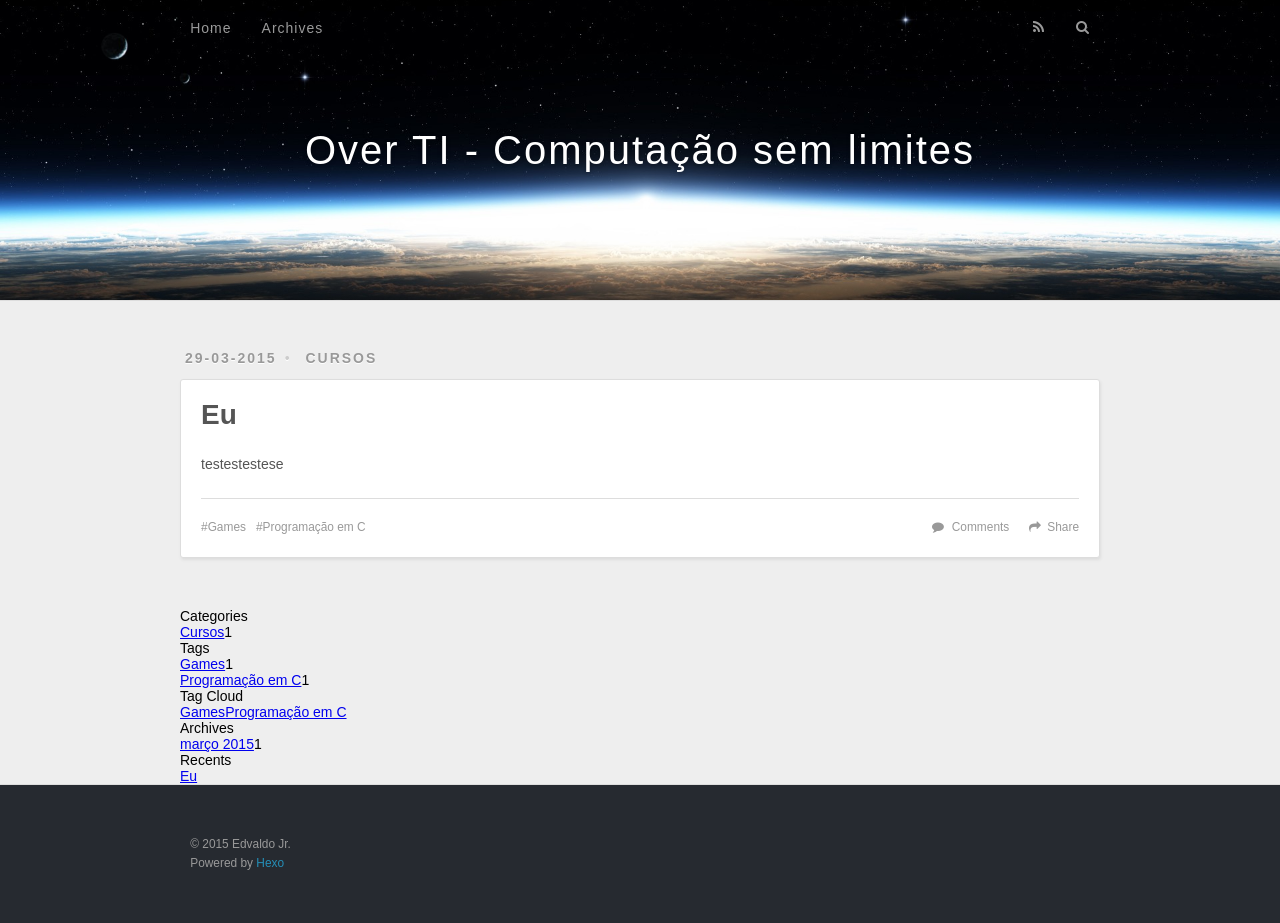
==== commit 77bb6f46: "First pages commit" ====
--- a/index.html
+++ b/index.html
@@ -142,7 +142,7 @@
   <div class="widget-wrap">
     <h3 class="widget-title">Archives</h3>
     <div class="widget">
-      <ul class="archive-list"><li class="archive-list-item"><a class="archive-list-link" href="/archives/2015/03/">Meurzh 2015</a><span class="archive-list-count">1</span></li></ul>
+      <ul class="archive-list"><li class="archive-list-item"><a class="archive-list-link" href="/archives/2015/03/">março 2015</a><span class="archive-list-count">1</span></li></ul>
     </div>
   </div>
 
--- a/css/style.css
+++ b/css/style.css
@@ -128,7 +128,7 @@
   -webkit-text-size-adjust: 100%;
 }
 .outer {
-  max-width: 1220px;
+  max-width: 920px;
   margin: 0 auto;
   padding: 0 20px;
 }
@@ -143,8 +143,8 @@
 .inner {
   display: inline;
   float: left;
-  width: 98.3333333333333%;
-  margin: 0 0.8333333333333%;
+  width: 97.7777777777778%;
+  margin: 0 1.1111111111111%;
 }
 .left,
 .alignleft {
@@ -179,18 +179,9 @@
 .mobile-nav-on #wrap {
   left: 280px;
 }
-@media screen and (min-width: 768px) {
-  #main {
-    display: inline;
-    float: left;
-    width: 73.3333333333333%;
-    margin: 0 0.8333333333333%;
-  }
-}
 .article-date,
 .article-category-link,
-.archive-year,
-.widget-title {
+.archive-year {
   text-decoration: none;
   text-transform: uppercase;
   letter-spacing: 2px;
@@ -210,102 +201,75 @@
   -webkit-border-radius: 3px;
   border-radius: 3px;
 }
-.article-entry h1,
-.widget h1 {
+.article-entry h1 {
   font-size: 2em;
 }
-.article-entry h2,
-.widget h2 {
+.article-entry h2 {
   font-size: 1.5em;
 }
-.article-entry h3,
-.widget h3 {
+.article-entry h3 {
   font-size: 1.3em;
 }
-.article-entry h4,
-.widget h4 {
+.article-entry h4 {
   font-size: 1.2em;
 }
-.article-entry h5,
-.widget h5 {
+.article-entry h5 {
   font-size: 1em;
 }
-.article-entry h6,
-.widget h6 {
+.article-entry h6 {
   font-size: 1em;
   color: #999;
 }
-.article-entry hr,
-.widget hr {
+.article-entry hr {
   border: 1px dashed #ddd;
 }
-.article-entry strong,
-.widget strong {
+.article-entry strong {
   font-weight: bold;
 }
 .article-entry em,
-.widget em,
-.article-entry cite,
-.widget cite {
+.article-entry cite {
   font-style: italic;
 }
 .article-entry sup,
-.widget sup,
-.article-entry sub,
-.widget sub {
+.article-entry sub {
   font-size: 0.75em;
   line-height: 0;
   position: relative;
   vertical-align: baseline;
 }
-.article-entry sup,
-.widget sup {
+.article-entry sup {
   top: -0.5em;
 }
-.article-entry sub,
-.widget sub {
+.article-entry sub {
   bottom: -0.2em;
 }
-.article-entry small,
-.widget small {
+.article-entry small {
   font-size: 0.85em;
 }
 .article-entry acronym,
-.widget acronym,
-.article-entry abbr,
-.widget abbr {
+.article-entry abbr {
   border-bottom: 1px dotted;
 }
 .article-entry ul,
-.widget ul,
 .article-entry ol,
-.widget ol,
-.article-entry dl,
-.widget dl {
+.article-entry dl {
   margin: 0 20px;
   line-height: 1.6em;
 }
 .article-entry ul ul,
-.widget ul ul,
 .article-entry ol ul,
-.widget ol ul,
 .article-entry ul ol,
-.widget ul ol,
-.article-entry ol ol,
-.widget ol ol {
+.article-entry ol ol {
   margin-top: 0;
   margin-bottom: 0;
 }
-.article-entry ul,
-.widget ul {
+.article-entry ul {
   list-style: disc;
 }
-.article-entry ol,
-.widget ol {
+.article-entry ol {
   list-style: decimal;
 }
-.article-entry dt,
-.widget dt {
+.article-entry dt {
   font-weight: bold;
 }
 #header {
@@ -1292,88 +1256,3 @@
     color: #fff;
   }
 }
-@media screen and (min-width: 768px) {
-  #sidebar {
-    display: inline;
-    float: left;
-    width: 23.3333333333333%;
-    margin: 0 0.8333333333333%;
-  }
-}
-.widget-wrap {
-  margin: 50px 0;
-}
-.widget {
-  color: #777;
-  text-shadow: 0 1px #fff;
-  background: #ddd;
-  -webkit-box-shadow: 0 -1px 4px #ccc inset;
-  box-shadow: 0 -1px 4px #ccc inset;
-  border: 1px solid #ccc;
-  padding: 15px;
-  -webkit-border-radius: 3px;
-  border-radius: 3px;
-}
-.widget a {
-  color: #258fb8;
-  text-decoration: none;
-}
-.widget a:hover {
-  text-decoration: underline;
-}
-.widget ul ul,
-.widget ol ul,
-.widget dl ul,
-.widget ul ol,
-.widget ol ol,
-.widget dl ol,
-.widget ul dl,
-.widget ol dl,
-.widget dl dl {
-  margin-left: 15px;
-  list-style: disc;
-}
-.widget {
-  line-height: 1.6em;
-  word-wrap: break-word;
-  font-size: 0.9em;
-}
-.widget ul,
-.widget ol {
-  list-style: none;
-  margin: 0;
-}
-.widget ul ul,
-.widget ol ul,
-.widget ul ol,
-.widget ol ol {
-  margin: 0 20px;
-}
-.widget ul ul,
-.widget ol ul {
-  list-style: disc;
-}
-.widget ul ol,
-.widget ol ol {
-  list-style: decimal;
-}
-.category-list-count,
-.tag-list-count,
-.archive-list-count {
-  padding-left: 5px;
-  color: #999;
-  font-size: 0.85em;
-}
-.category-list-count:before,
-.tag-list-count:before,
-.archive-list-count:before {
-  content: "(";
-}
-.category-list-count:after,
-.tag-list-count:after,
-.archive-list-count:after {
-  content: ")";
-}
-.tagcloud a {
-  margin-right: 5px;
-}
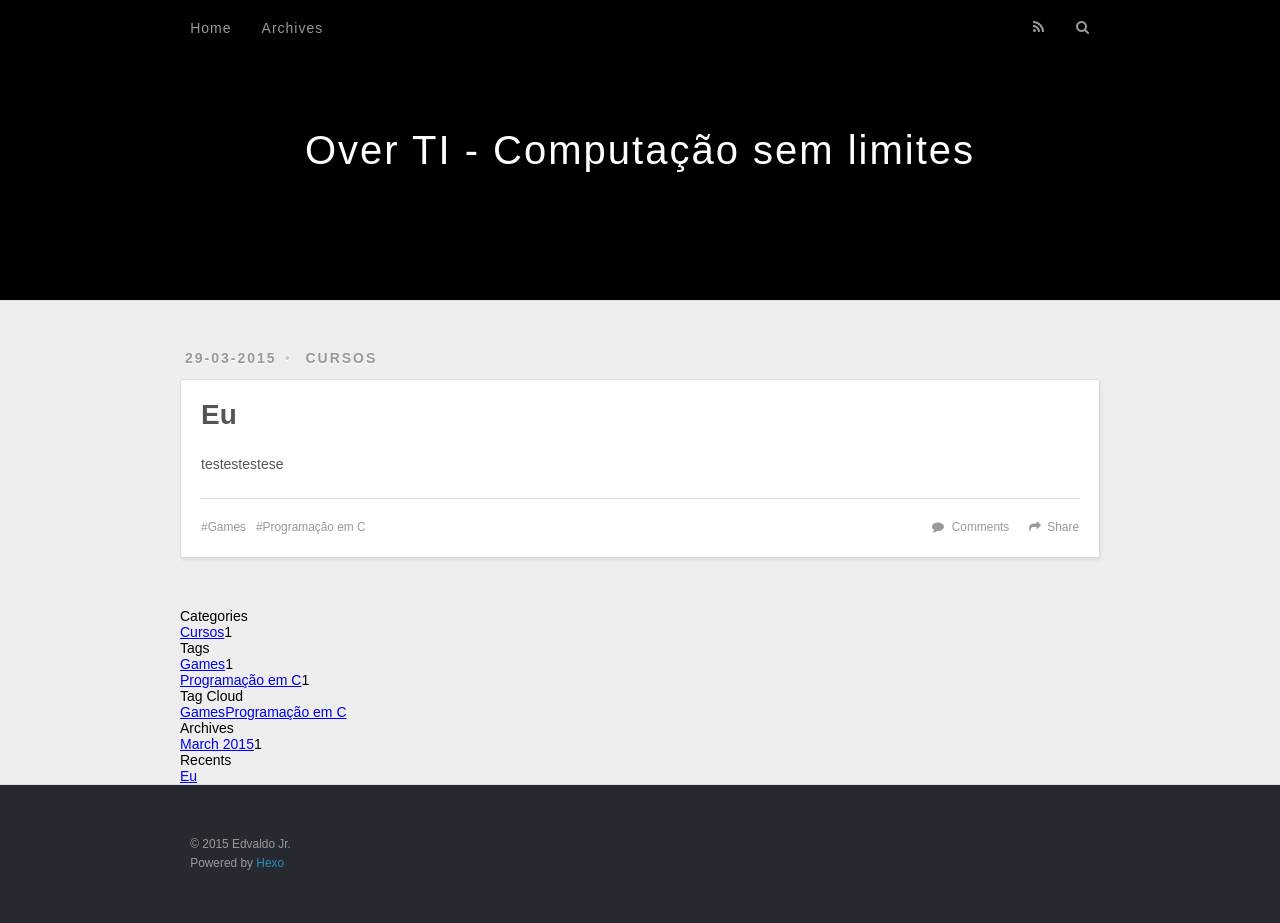
==== commit 7ef48e7d: "First pages commit" ====
--- a/index.html
+++ b/index.html
@@ -142,7 +142,7 @@
   <div class="widget-wrap">
     <h3 class="widget-title">Archives</h3>
     <div class="widget">
-      <ul class="archive-list"><li class="archive-list-item"><a class="archive-list-link" href="/archives/2015/03/">março 2015</a><span class="archive-list-count">1</span></li></ul>
+      <ul class="archive-list"><li class="archive-list-item"><a class="archive-list-link" href="/archives/2015/03/">March 2015</a><span class="archive-list-count">1</span></li></ul>
     </div>
   </div>
 
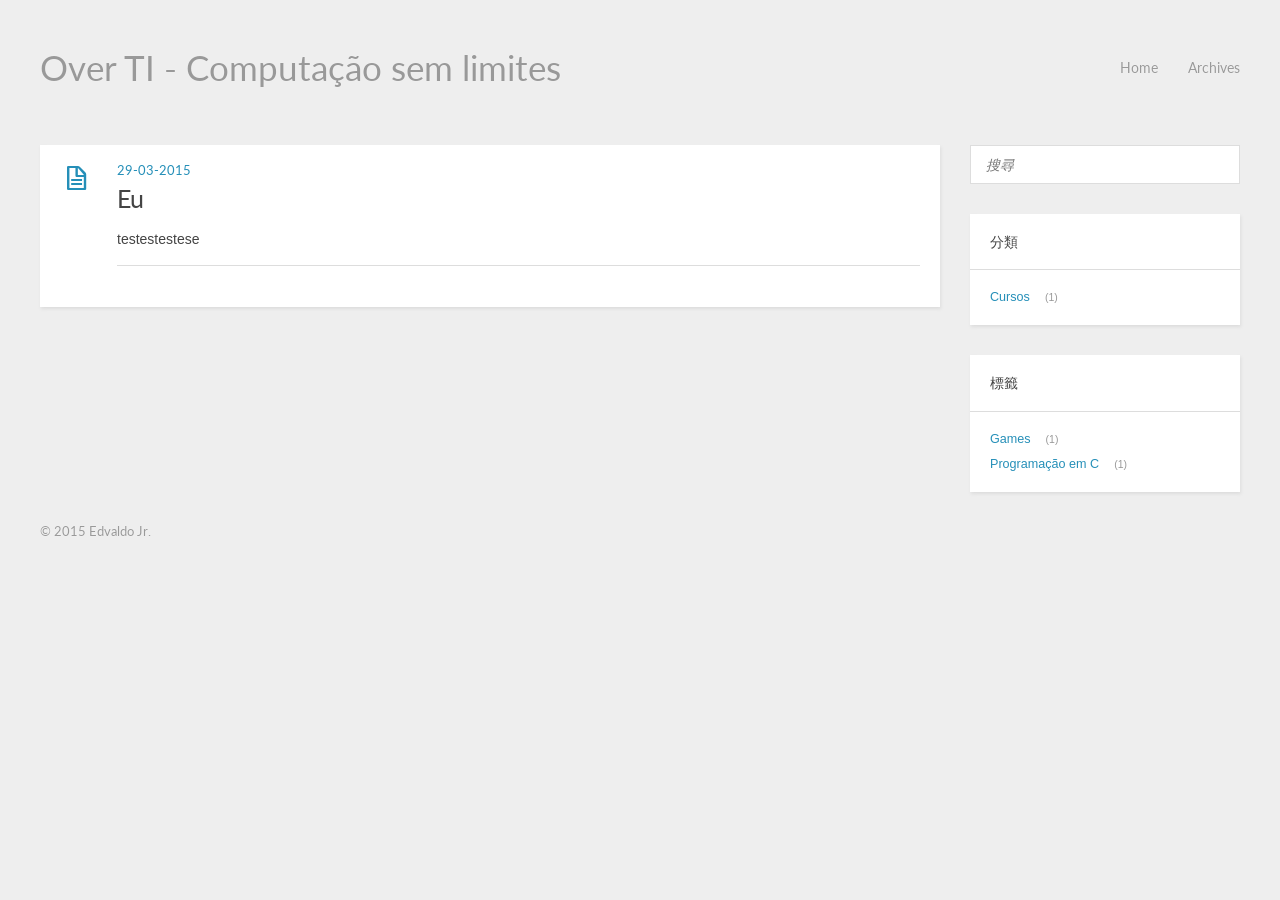
==== commit 9aa8b545: "First pages commit" ====
--- a/index.html
+++ b/index.html
@@ -1,210 +1,153 @@
-<!DOCTYPE html>
+<!DOCTYPE HTML>
 <html>
 <head>
   <meta charset="utf-8">
   
   <title>Over TI - Computação sem limites</title>
-  <meta name="viewport" content="width=device-width, initial-scale=1, maximum-scale=1">
-  <meta name="description">
-<meta property="og:type" content="website">
-<meta property="og:title" content="Over TI - Computação sem limites">
-<meta property="og:url" content="http://overti.github.io/index.html">
-<meta property="og:site_name" content="Over TI - Computação sem limites">
-<meta property="og:description">
-<meta name="twitter:card" content="summary">
-<meta name="twitter:title" content="Over TI - Computação sem limites">
-<meta name="twitter:description">
-  
-    <link rel="alternative" href="/atom.xml" title="Over TI - Computação sem limites" type="application/atom+xml">
+  <meta name="author" content="Edvaldo Jr.">
   
   
-    <link rel="icon" href="/favicon.png">
+  <meta name="viewport" content="width=device-width, initial-scale=1, maximum-scale=1">
+
   
-  <link href="//fonts.googleapis.com/css?family=Source+Code+Pro" rel="stylesheet" type="text/css">
-  <link rel="stylesheet" href="/css/style.css" type="text/css">
+  <meta property="og:site_name" content="Over TI - Computação sem limites"/>
+
+  
+    <meta property="og:image" content="undefined"/>
+  
+
+  <link href="/favicon.png" rel="icon">
+  <link rel="alternate" href="/atom.xml" title="Over TI - Computação sem limites" type="application/atom+xml">
+  <link rel="stylesheet" href="/css/style.css" media="screen" type="text/css">
+  <!--[if lt IE 9]><script src="//html5shiv.googlecode.com/svn/trunk/html5.js"></script><![endif]-->
   
 
 </head>
+
+
 <body>
-  <div id="container">
-    <div id="wrap">
-      <header id="header">
-  <div id="banner"></div>
-  <div id="header-outer" class="outer">
-    <div id="header-title" class="inner">
-      <h1 id="logo-wrap">
-        <a href="/" id="logo">Over TI - Computação sem limites</a>
-      </h1>
+  <header id="header" class="inner"><div class="alignleft">
+  <h1><a href="/">Over TI - Computação sem limites</a></h1>
+  <h2><a href="/"></a></h2>
+</div>
+<nav id="main-nav" class="alignright">
+  <ul>
+    
+      <li><a href="/">Home</a></li>
+    
+      <li><a href="/archives">Archives</a></li>
+    
+  </ul>
+  <div class="clearfix"></div>
+</nav>
+<div class="clearfix"></div></header>
+  <div id="content" class="inner">
+    <div id="main-col" class="alignleft"><div id="wrapper">
+  <article class="post">
+  
+  <div class="post-content">
+    <header>
       
-    </div>
-    <div id="header-inner" class="inner">
-      <nav id="main-nav">
-        <a id="main-nav-toggle" class="nav-icon"></a>
-        
-          <a class="main-nav-link" href="/">Home</a>
-        
-          <a class="main-nav-link" href="/archives">Archives</a>
-        
-      </nav>
-      <nav id="sub-nav">
-        
-          <a id="nav-rss-link" class="nav-icon" href="/atom.xml" title="RSS Feed"></a>
-        
-        <a id="nav-search-btn" class="nav-icon" title="Search"></a>
-      </nav>
-      <div id="search-form-wrap">
-        <form action="//google.com/search" method="get" accept-charset="UTF-8" class="search-form"><input type="search" name="q" results="0" class="search-form-input" placeholder="Search"><button type="submit" class="search-form-submit">&#xF002;</button><input type="hidden" name="q" value="site:http://overti.github.io"></form>
-      </div>
-    </div>
-  </div>
-</header>
-      <div class="outer">
-        <section id="main">
+        <div class="icon"></div>
+        <time datetime="2015-03-29T20:36:07.000Z"><a href="/Eu/">29-03-2015</a></time>
+      
+      
   
-    <article id="post-Eu" class="article article-type-post" itemscope itemprop="blogPost">
-  <div class="article-meta">
-    <a href="/Eu/" class="article-date">
-  <time datetime="2015-03-29T20:36:07.000Z" itemprop="datePublished">29-03-2015</time>
-</a>
-    
-  <div class="article-category">
-    <a class="article-category-link" href="/categories/Cursos/">Cursos</a>
-  </div>
-
-  </div>
-  <div class="article-inner">
-    
-    
-      <header class="article-header">
-        
-  
-    <h1 itemprop="name">
-      <a class="article-title" href="/Eu/">Eu</a>
-    </h1>
+    <h1 class="title"><a href="/Eu/">Eu</a></h1>
   
 
-      </header>
-    
-    <div class="article-entry" itemprop="articleBody">
+    </header>
+    <div class="entry">
       
         <p>testestestese</p>
 
       
     </div>
-    <footer class="article-footer">
-      <a data-url="http://overti.github.io/Eu/" data-id="ci7v1shl80000rcq00xxbd2kb" class="article-share-link">Share</a>
+    <footer>
       
-        <a href="http://overti.github.io/Eu/#disqus_thread" class="article-comment-link">Comments</a>
+        
+        
       
-      
-  <ul class="article-tag-list"><li class="article-tag-list-item"><a class="article-tag-list-link" href="/tags/Games/">Games</a></li><li class="article-tag-list-item"><a class="article-tag-list-link" href="/tags/Programacao-em-C/">Programação em C</a></li></ul>
-
+      <div class="clearfix"></div>
     </footer>
   </div>
-  
 </article>
 
 
+
+
+
+<nav id="pagination">
   
   
-</section>
-        
-          <aside id="sidebar">
-  
-    
-  <div class="widget-wrap">
-    <h3 class="widget-title">Categories</h3>
-    <div class="widget">
-      <ul class="category-list"><li class="category-list-item"><a class="category-list-link" href="/categories/Cursos/">Cursos</a><span class="category-list-count">1</span></li></ul>
-    </div>
-  </div>
+  <div class="clearfix"></div>
+</nav></div></div>
+    <aside id="sidebar" class="alignright">
+  <div class="search">
+  <form action="//google.com/search" method="get" accept-charset="utf-8">
+    <input type="search" name="q" results="0" placeholder="搜尋">
+    <input type="hidden" name="q" value="site:overti.github.io">
+  </form>
+</div>
 
   
-    
-  <div class="widget-wrap">
-    <h3 class="widget-title">Tags</h3>
-    <div class="widget">
-      <ul class="tag-list"><li class="tag-list-item"><a class="tag-list-link" href="/tags/Games/">Games</a><span class="tag-list-count">1</span></li><li class="tag-list-item"><a class="tag-list-link" href="/tags/Programacao-em-C/">Programação em C</a><span class="tag-list-count">1</span></li></ul>
-    </div>
-  </div>
+<div class="widget tag">
+  <h3 class="title">分類</h3>
+  <ul class="entry">
+  
+    <li><a href="/categories/Cursos/">Cursos</a><small>1</small></li>
+  
+  </ul>
+</div>
+
 
   
-    
-  <div class="widget-wrap">
-    <h3 class="widget-title">Tag Cloud</h3>
-    <div class="widget tagcloud">
-      <a href="/tags/Games/" style="font-size: NaNpx;">Games</a><a href="/tags/Programacao-em-C/" style="font-size: NaNpx;">Programação em C</a>
-    </div>
+<div class="widget tag">
+  <h3 class="title">標籤</h3>
+  <ul class="entry">
+  
+    <li><a href="/tags/Games/">Games</a><small>1</small></li>
+  
+    <li><a href="/tags/Programacao-em-C/">Programação em C</a><small>1</small></li>
+  
+  </ul>
+</div>
+
+</aside>
+    <div class="clearfix"></div>
   </div>
+  <footer id="footer" class="inner"><div class="alignleft">
+  
+  &copy; 2015 Edvaldo Jr.
+  
+</div>
+<div class="clearfix"></div></footer>
+  <script src="//ajax.googleapis.com/ajax/libs/jquery/2.0.3/jquery.min.js"></script>
+<script src="/js/jquery.imagesloaded.min.js"></script>
+<script src="/js/gallery.js"></script>
 
-  
-    
-  <div class="widget-wrap">
-    <h3 class="widget-title">Archives</h3>
-    <div class="widget">
-      <ul class="archive-list"><li class="archive-list-item"><a class="archive-list-link" href="/archives/2015/03/">March 2015</a><span class="archive-list-count">1</span></li></ul>
-    </div>
-  </div>
 
-  
-    
-  <div class="widget-wrap">
-    <h3 class="widget-title">Recents</h3>
-    <div class="widget">
-      <ul>
-        
-          <li>
-            <a href="/Eu/">Eu</a>
-          </li>
-        
-      </ul>
-    </div>
-  </div>
+<script type="text/javascript">
+var disqus_shortname = 'overti';
 
-  
-</aside>
-        
-      </div>
-      <footer id="footer">
-  
-  <div class="outer">
-    <div id="footer-info" class="inner">
-      &copy; 2015 Edvaldo Jr.<br>
-      Powered by <a href="http://hexo.io/" target="_blank">Hexo</a>
-    </div>
-  </div>
-</footer>
-    </div>
-    <nav id="mobile-nav">
-  
-    <a href="/" class="mobile-nav-link">Home</a>
-  
-    <a href="/archives" class="mobile-nav-link">Archives</a>
-  
-</nav>
-    
-<script>
-  var disqus_shortname = 'overti';
-  
-  (function(){
-    var dsq = document.createElement('script');
-    dsq.type = 'text/javascript';
-    dsq.async = true;
-    dsq.src = '//' + disqus_shortname + '.disqus.com/count.js';
-    (document.getElementsByTagName('head')[0] || document.getElementsByTagName('body')[0]).appendChild(dsq);
-  })();
+(function(){
+  var dsq = document.createElement('script');
+  dsq.type = 'text/javascript';
+  dsq.async = true;
+  dsq.src = '//' + disqus_shortname + '.disqus.com/count.js';
+  (document.getElementsByTagName('head')[0] || document.getElementsByTagName('body')[0]).appendChild(dsq);
+}());
 </script>
 
 
-<script src="//ajax.googleapis.com/ajax/libs/jquery/2.0.3/jquery.min.js"></script>
 
+<link rel="stylesheet" href="/fancybox/jquery.fancybox.css" media="screen" type="text/css">
+<script src="/fancybox/jquery.fancybox.pack.js"></script>
+<script type="text/javascript">
+(function($){
+  $('.fancybox').fancybox();
+})(jQuery);
+</script>
 
-  <link rel="stylesheet" href="/fancybox/jquery.fancybox.css" type="text/css">
-  <script src="/fancybox/jquery.fancybox.pack.js" type="text/javascript"></script>
-
-
-<script src="/js/script.js" type="text/javascript"></script>
-
-  </div>
 </body>
 </html>
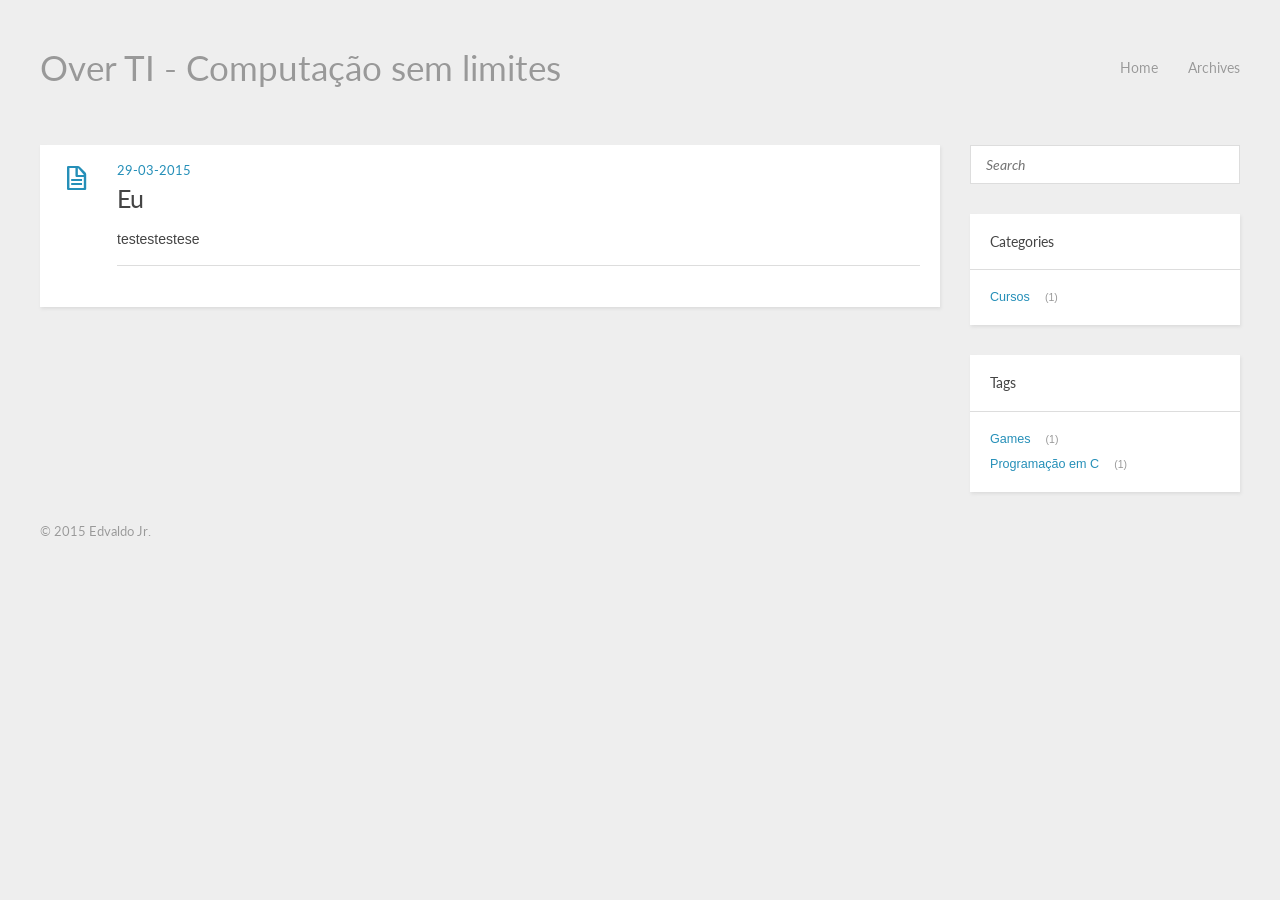
==== commit 43b40ba0: "First pages commit" ====
--- a/index.html
+++ b/index.html
@@ -85,14 +85,14 @@
     <aside id="sidebar" class="alignright">
   <div class="search">
   <form action="//google.com/search" method="get" accept-charset="utf-8">
-    <input type="search" name="q" results="0" placeholder="搜尋">
+    <input type="search" name="q" results="0" placeholder="Search">
     <input type="hidden" name="q" value="site:overti.github.io">
   </form>
 </div>
 
   
 <div class="widget tag">
-  <h3 class="title">分類</h3>
+  <h3 class="title">Categories</h3>
   <ul class="entry">
   
     <li><a href="/categories/Cursos/">Cursos</a><small>1</small></li>
@@ -103,7 +103,7 @@
 
   
 <div class="widget tag">
-  <h3 class="title">標籤</h3>
+  <h3 class="title">Tags</h3>
   <ul class="entry">
   
     <li><a href="/tags/Games/">Games</a><small>1</small></li>
